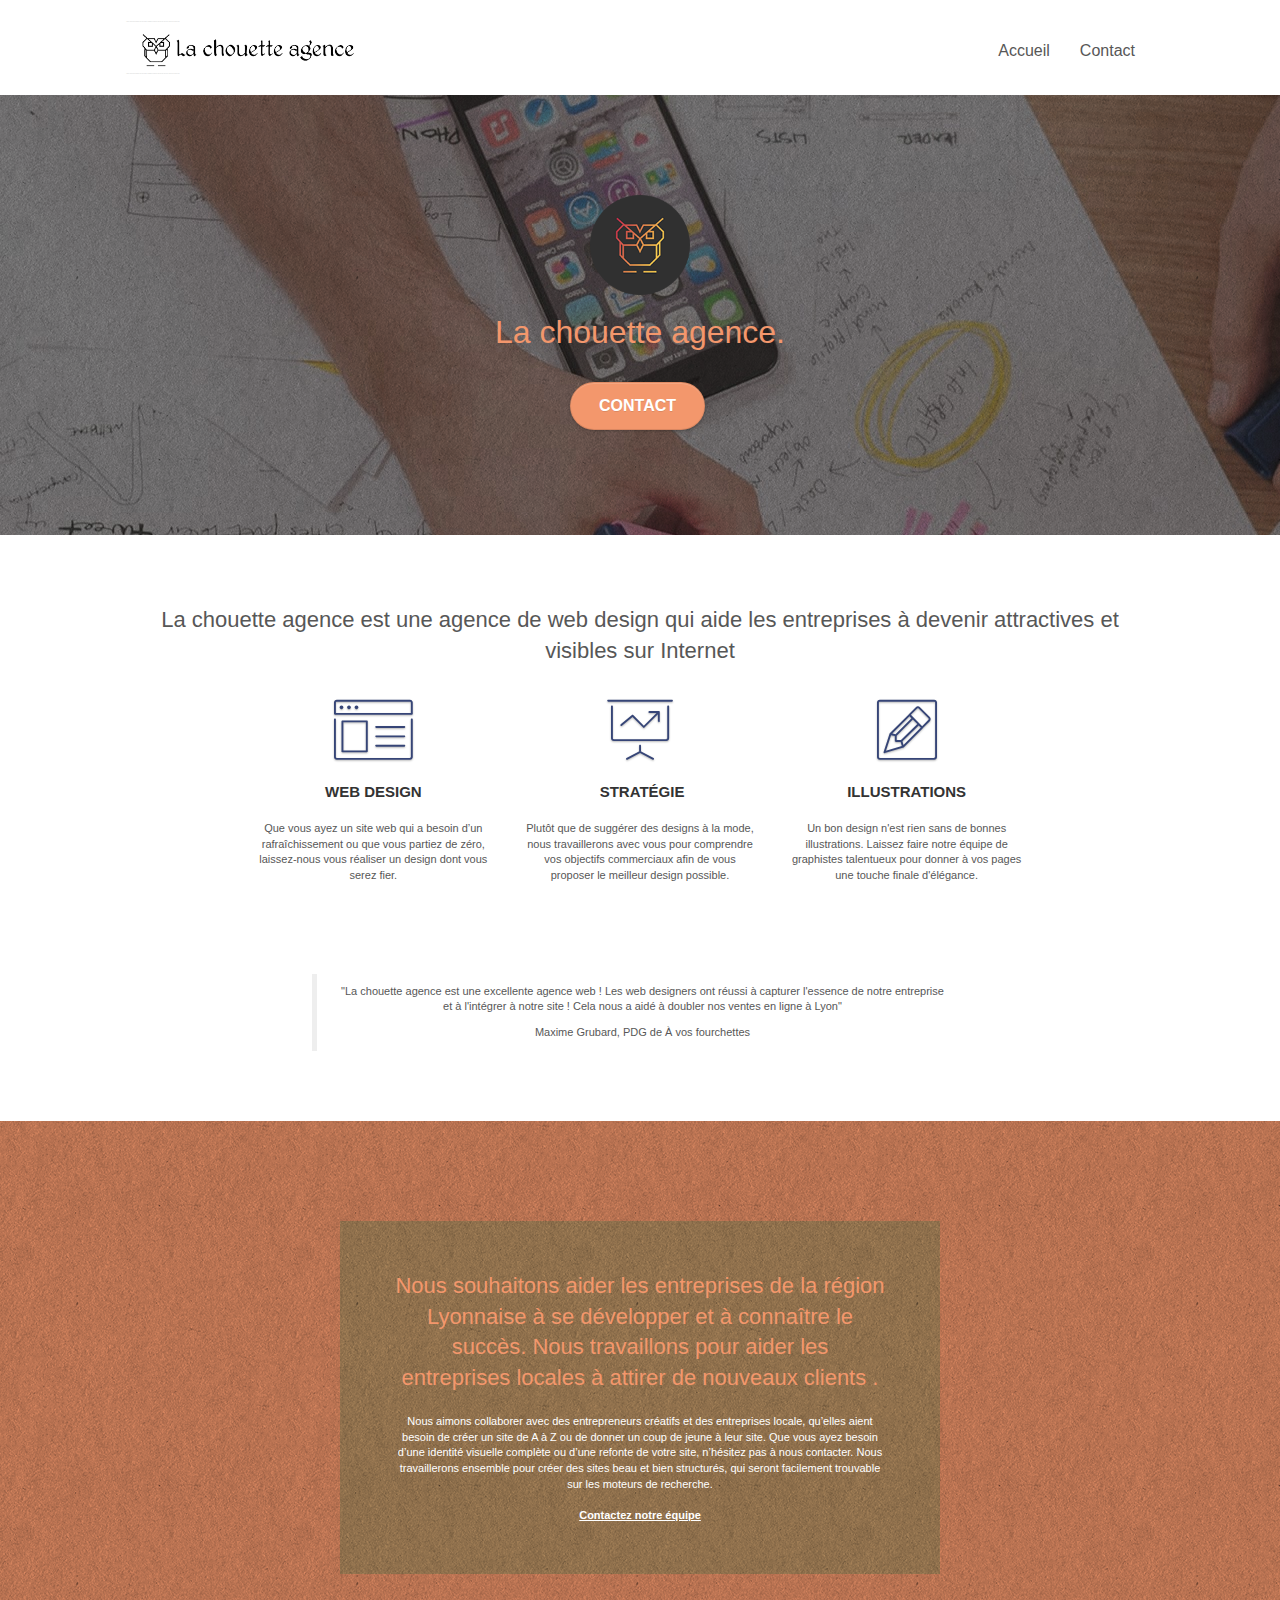
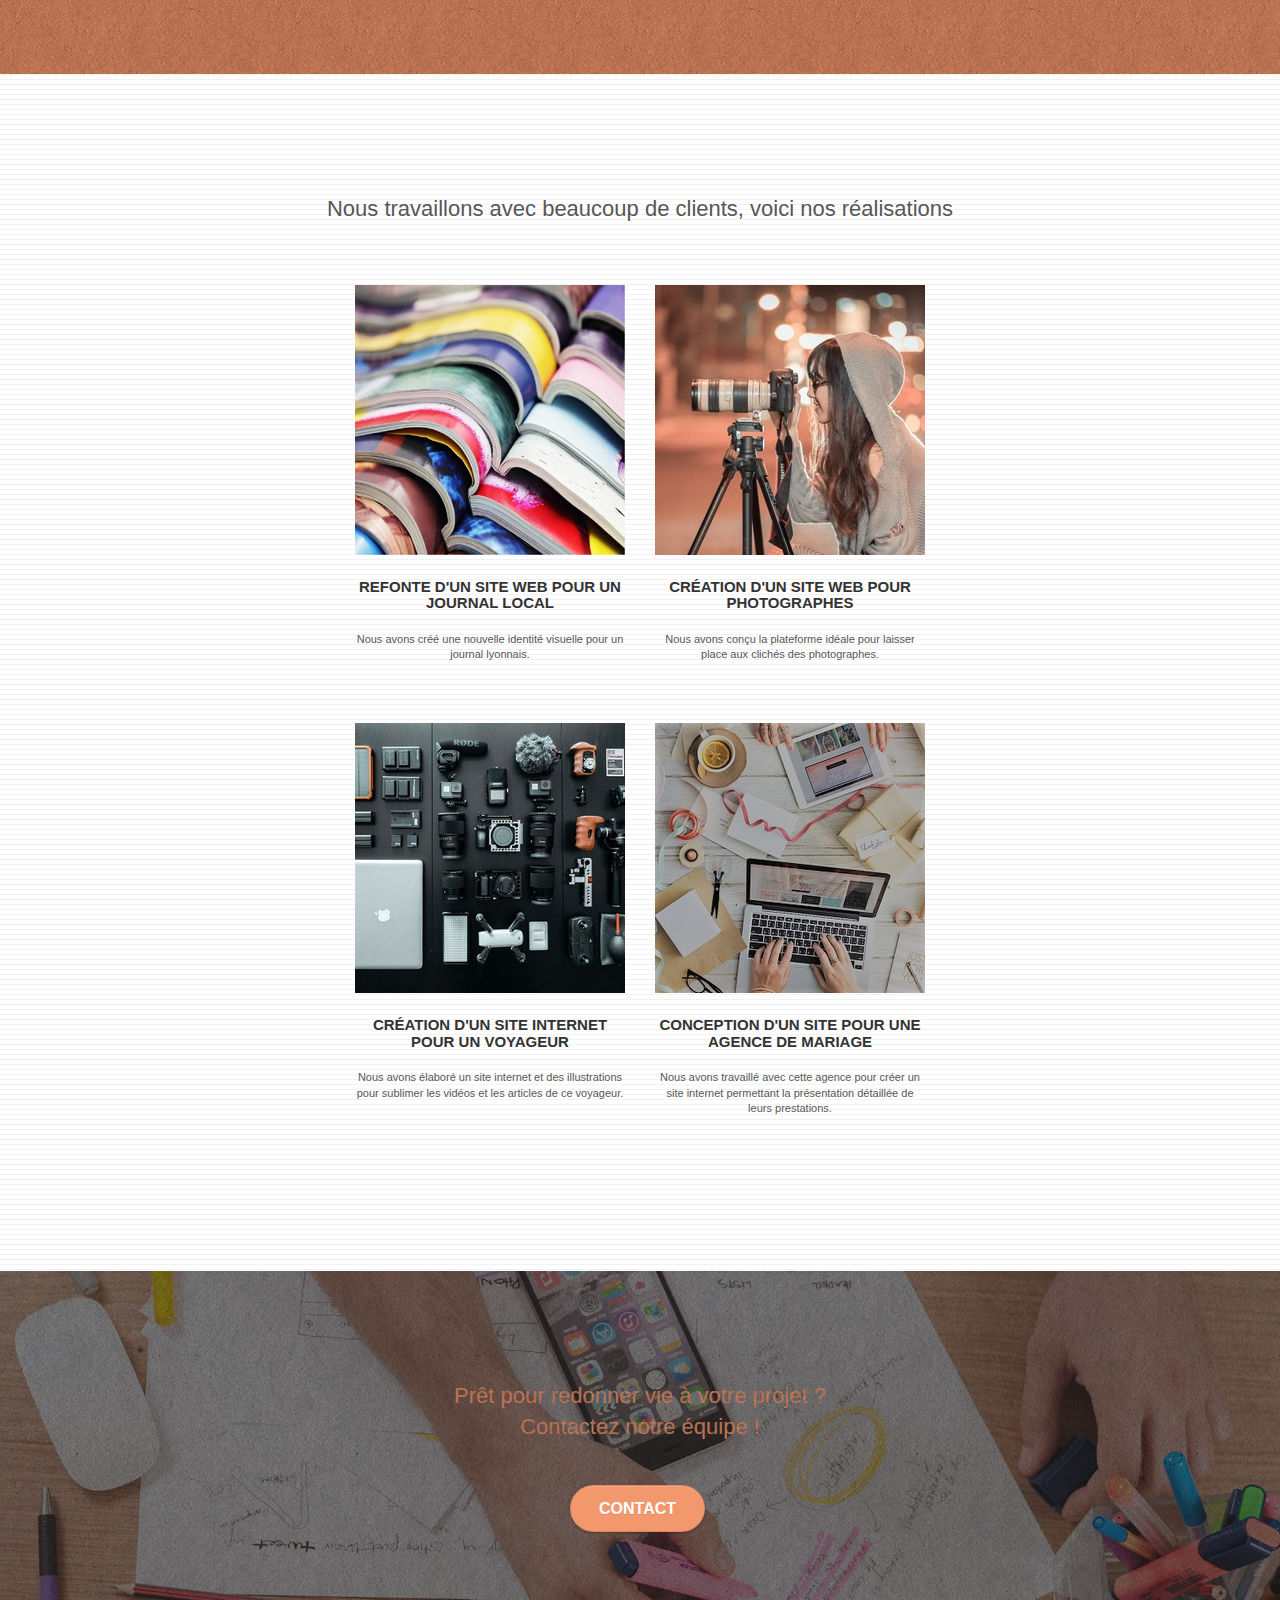
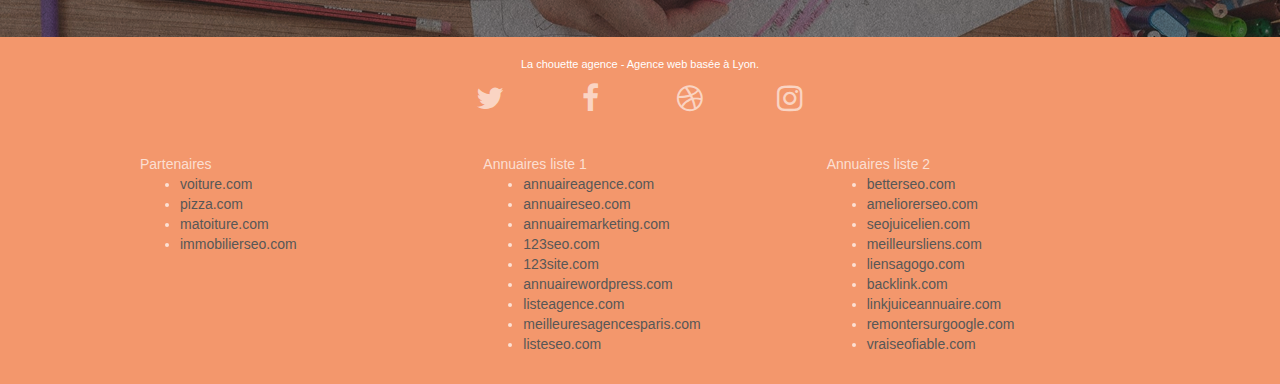
==== index.html @ 94edff6c "#5 modifications images" ====
<!doctype html>
<html lang="fr">
<head>
    <meta charset="utf-8">
    <meta name="keywords" content="seo, google, site web, site internet, agence design paris, agence design, agence design,agence design,agence design,agence design,agence design,agence design,agence design,agence design">
    <meta name="description" content="La chouette agence est une entreprise de webdesign basée à Lyon qui aide les entreprises à devenir visibles et attractives sur internet. La chouette agence propose ses services de Webdesign, stratégie et illustrations.">
    <meta name="viewport" content="width=device-width, initial-scale=1.0, viewport-fit=cover">
    <link rel="shortcut icon" type="image/png" href="favicon.jpg">
    
	<link rel="stylesheet" type="text/css" href="./css/bootstrap.css">
	<link rel="stylesheet" type="text/css" href="style.css">
	<link rel="stylesheet" type="text/css" href="./css/font-awesome.css">
	<link rel="stylesheet" type="text/css" href="./css/et-line.css">
	
    
	<script src="./js/jquery-2.1.0.js"></script>
	<script src="./js/bootstrap.js"></script>
	<script src="./js/blocs.js"></script>
	<script src="./js/jquery.touchSwipe.js" defer></script>
	<script src="./js/gmaps.js"></script>

    <title>La chouette agence</title>

    
<!-- Analytics -->
 
<!-- Analytics END -->
    
</head>
<body>
<!-- Principal conteneur -->
<div class="page-container">
    
<!-- bloc-0 -->
<header>
	<div class="bloc bgc-white l-bloc " id="bloc-0">
		<div class="container bloc-sm">

			<nav class="navbar row">
				<div class="navbar-header">
					<div class="keywords" style="color:#cccccc;font-size:1px;">Agence web à paris, stratégie web, web design, illustrations, design de site web, site web, web, internet, site internet, site</div>
					<a class="navbar-brand" href="index.html"><img src="img/la-chouette-agence.png" alt="paris web design logo agence web meilleure agence" height="40" /></a>
					<div class="keywords" style="color:#cccccc;font-size:1px;">Agence web à paris, stratégie web, web design, illustrations, design de site web, site web, web, internet, site internet, site</div>
					<button id="nav-toggle" type="button" class="ui-navbar-toggle navbar-toggle" data-toggle="collapse" data-target=".navbar-1">
						<span class="sr-only">Toggle navigation</span><span class="icon-bar"></span><span class="icon-bar"></span><span class="icon-bar"></span>
					</button>
				</div>
				<div class="collapse navbar-collapse navbar-1 special-dropdown-nav">
					<ul class="site-navigation nav navbar-nav">
						<li>
							<a href="index.html">Accueil</a>
						</li>
						<li>
						</li>
						<li>
							<a href="page2.html">Contact</a>
						</li>
					</ul>
				</div>
			</nav>
		</div>
	</div>
</header>
<!-- bloc-0 END -->
<main>
	<!-- bloc-1-presentation -->
	<div class="bloc bgc-dark-slate-blue bg-banniere d-bloc bg-t-edge bloc-bg-texture texture-paper b-parallax" id="bloc-1-hero">
		<div class="container bloc-lg">
			<div class="row tight-width-whitespace">
				<div class="col-sm-12">
					<img src="img/logo.png" class="center-block image-resize-mode" width="100" alt="La chouette agence, agence web paris, création logo paris" />
					<h1 class="text-center hero-bloc-text tc-white ">
						La chouette agence.
					</h1>
					<div class="text-center">
						<a href="page2.html" class="btn btn-lg btn-clean btn-rd cta-hero btn-atomic-tangerine" id="cta-hero">Contact</a>
					</div>
				</div>
			</div>
		</div>
	</div>
	<!-- bloc-1-presentation END -->

	<!-- bloc-2-services -->
	<div class="bloc bgc-white l-bloc" id="bloc-2-services">
		<div class="container bloc-md">
			<div class="row">
				<div class="col-sm-12 text-center">
					<h2>La chouette agence est une agence de web design qui aide les entreprises à devenir attractives et visibles sur Internet</h2>
				</div>
			</div>
			<div class="row voffset-lg med-width-whitespace">
				<div class="col-sm-4">
					<div class="text-center">
						<span class="et-icon-browser sm-shadow icon-dark-slate-blue icons icon-lg"></span>
					</div>
					<h3 class="mg-md text-center">
						Web design
					</h3>
					<p class="text-center ">
						Que vous ayez un site web qui a besoin d&rsquo;un rafraîchissement ou que vous partiez de zéro, laissez-nous vous réaliser un design dont vous serez fier.
					</p>
				</div>
				<div class="col-sm-4">
					<div class="text-center">
						<span class="et-icon-presentation sm-shadow icon-dark-slate-blue icons icon-lg"></span>
					</div>
					<h3 class="mg-md text-center">
						&nbsp;Stratégie
					</h3>
					<p class="text-center ">
						Plutôt que de suggérer des designs à la mode, nous travaillerons avec vous pour comprendre vos objectifs commerciaux afin de vous proposer le meilleur design possible.<br>
					</p>
				</div>
				<div class="col-sm-4">
					<div class="text-center">
						<span class="et-icon-edit sm-shadow icon-dark-slate-blue icons icon-lg"></span>
					</div>
					<h3 class="mg-md text-center">
						Illustrations
					</h3>
					<p class="text-center ">
						Un bon design n'est rien sans de bonnes illustrations. Laissez faire notre équipe de graphistes talentueux pour donner à vos pages une touche finale d'élégance.
					</p>
				</div>
			</div>
			<div class="row voffset-lg voffset">
				<div class="col-xs-12 col-md-8 col-md-offset-2 text-center">
					<blockquote> 
						<p>"La chouette agence est une excellente agence web ! Les web designers ont réussi à capturer l'essence de notre entreprise et à l'intégrer à notre site ! Cela nous a aidé à doubler nos ventes en ligne à Lyon"</p>
						<p>Maxime Grubard, PDG de À vos fourchettes</p>
					</blockquote>
				</div>
			</div>
		</div>
	</div>
	<!-- bloc-2-services END -->

	<!-- bloc-3-what-i-do -->
	<div class="bloc tc-white bgc-atomic-tangerine bg-presentation d-bloc bloc-bg-texture texture-paper b-parallax" id="bloc-3-what-i-do">
		<div class="container bloc-lg">
			<div class="row tight-width-whitespace black-background">
				<div class="col-sm-12">
					<h2 class="mg-md text-center tc-white">
						Nous souhaitons aider les entreprises de la région Lyonnaise à se développer et à connaître le succès. Nous travaillons pour aider les entreprises locales à attirer de nouveaux clients .<br>
					</h2>
					<p class="text-center white">
						Nous aimons collaborer avec des entrepreneurs créatifs et des entreprises locale, qu’elles aient besoin de créer un site de A à Z ou de donner un coup de jeune à leur site. Que vous ayez besoin d’une identité visuelle complète ou d’une refonte de votre site, n’hésitez pas à nous contacter. Nous travaillerons ensemble pour créer des sites beau et bien structurés, qui seront facilement trouvable sur les moteurs de recherche. <br><br><a class="ltc-white bold-link" href="page2.html">Contactez notre équipe</a><br>
					</p>
				</div>
			</div>
		</div>
	</div>
	<!-- bloc-3-what-i-do END -->

	<!-- bloc-4-portfolio -->
	<div class="bloc bgc-white bg-lines-h2-bg bg-repeat l-bloc" id="bloc-4-portfolio">
		<div class="container bloc-lg">
			<div class="row">
				<div class="col-sm-12 text-center">
					<h2>Nous travaillons avec beaucoup de clients, voici nos réalisations</h2>
				</div>
			</div>
			<div class="row tight-width-whitespace portfolio-row">
				<div class="col-sm-6">
					<a href="#" data-lightbox="img/1.jpg" data-gallery-id="gallery-1" data-caption="Refonte d'un site web pour un journal local" data-frame="snapshot-lb"><img src="img/1.jpg" alt="paris web design logo agence web meilleure agence et refonte site web journal" class="img-responsive portfolio-thumb" /></a>
					<h3 class="mg-md text-center">
						Refonte d'un site web pour un journal local
					</h3>
					<p class="text-center">
						Nous avons créé une nouvelle identité visuelle pour un journal lyonnais.
					</p>
				</div>
				<div class="col-sm-6">
					<a href="#" data-lightbox="img/2.jpg" data-gallery-id="gallery-1" data-caption="Création d'un site web pour photographes" data-frame="snapshot-lb"><img src="img/2.jpg" class="img-responsive portfolio-thumb" alt="paris web design logo agence web meilleure agence, Création d'un site web pour photographes" /></a>
					<h3 class="mg-md text-center">
						Création d'un site web pour photographes
					</h3>
					<p class="text-center">
						Nous avons conçu la plateforme idéale pour laisser place aux clichés des photographes.
					</p>
				</div>
			</div>
			<div class="row tight-width-whitespace portfolio-row">
				<div class="col-sm-6">
					<a href="#" data-lightbox="img/3.jpg" data-gallery-id="gallery-1" data-caption="Création d'un site internet pour un voyageur" data-frame="snapshot-lb"><img src="img/3.jpg" class="img-responsive portfolio-thumb" alt="paris web design logo agence web meilleure agence, Création d'un site web pour voyageur"/></a>
					<h3 class="mg-md text-center">
						Création d'un site internet pour un voyageur
					</h3>
					<p class="text-center">
						Nous avons élaboré un site internet et des illustrations pour sublimer les vidéos et les articles de ce voyageur.
					</p>
				</div>
				<div class="col-sm-6">
					<a href="#" data-lightbox="img/4.jpg" data-gallery-id="gallery-1" data-caption="Conception d'un site pour une agence de mariage" data-frame="snapshot-lb"><img src="img/4.jpg" class="img-responsive portfolio-thumb" alt="paris web design logo agence web meilleure agence, Création d'un site web pour agence de mariage" /></a>
					<h3 class="mg-md text-center">
						Conception d'un site pour une agence de mariage
					</h3>
					<p class="text-center">
						Nous avons travaillé avec cette agence pour créer un site internet permettant la présentation détaillée de leurs prestations.
					</p>
				</div>
			</div>
		</div>
	</div>
	<!-- bloc-4-portfolio END -->

	<!-- bloc-5-cta -->
	<div class="bloc bgc-dark-slate-blue bg-banniere d-bloc bloc-bg-texture texture-paper" id="bloc-5-cta">
		<div class="container bloc-lg">
			<div class="row">
				<h2 class="mg-md text-center tc-white">
					Prêt pour redonner vie à votre projet ?<br>Contactez notre équipe !
				</h2>
				<div class="col-sm-12 text-center">
					<a href="page2.html" class="btn btn-atomic-tangerine btn-clean btn-rd btn-lg cta-hero">Contact</a>
				</div>
			</div>
		</div>
	</div>
	<!-- bloc-5-cta END -->
</main>
<!-- Footer - bloc-8 -->
<footer>
	<div class="bloc bgc-atomic-tangerine d-bloc" id="bloc-8">
		<div class="container bloc-sm">
			<div class="row">
				<div class="col-sm-12">
					<p class="text-center white">
						La chouette agence - Agence web basée à Lyon.<br>
					</p>
					<div class="row row-no-gutters social">
						<div class="col-sm-3">
							<div class="text-center">
								<a class="social" href="index.html"><span class="fa fa-twitter icon-md"></span></a>
							</div>
						</div>
						<div class="col-sm-3">
							<div class="text-center">
								<a class="social" href="index.html"><span class="fa fa-facebook icon-md"></span></a>
							</div>
						</div>
						<div class="col-sm-3">
							<div class="text-center">
								<a class="social" href="index.html"><span class="fa fa-dribbble icon-md"></span></a>
							</div>
						</div>
						<div class="col-sm-3">
							<div class="text-center">
								<a class="social" href="index.html"><span class="fa fa-instagram icon-md"></span></a>
							</div>
						</div>
						<div class="keywords" style="color:#F3976C;">Agence web à paris, stratégie web, web design, illustrations, design de site web, site web, web, internet, site internet, site</div>
					</div>
					<div class="row">
						<div class="col-sm-4">
							Partenaires
								<ul>
									<li><a href="voiture.com">voiture.com</a></li>
									<li><a href="pizza.com">pizza.com</a></li>
									<li><a href="matoiture.com">matoiture.com</a></li>
									<li><a href="immobilierseo.com">immobilierseo.com</a></li>
								</ul>		
						</div>
						<div class="col-sm-4">
							Annuaires liste 1
							<ul>
								<li><a href="annuaireagence.com">annuaireagence.com</a></li>
								<li><a href="annuaireseo.com">annuaireseo.com</a></li>
								<li><a href="annuairemarketing.com">annuairemarketing.com</a></li>
								<li><a href="123seoture.com">123seo.com</a></li>
								<li><a href="123site.com">123site.com</a></li>
								<li><a href="annuairewordpress.com">annuairewordpress.com</a></li>
								<li><a href="listeagence.com">listeagence.com</a></li>
								<li><a href="meilleuresagencesparis.com">meilleuresagencesparis.com</a></li>
								<li><a href="listeseo.com">listeseo.com</a></li>
							</ul>
						</div>
						<div class="col-sm-4">
							Annuaires liste 2
							<ul>
								<li><a href="betterseo.com">betterseo.com</a></li>
								<li><a href="ameliorerseo.com">ameliorerseo.com</a></li>
								<li><a href="seojuicelien.com">seojuicelien.com</a></li>
								<li><a href="meilleursliens.com">meilleursliens.com</a></li>
								<li><a href="liensagogo.com">liensagogo.com</a></li>
								<li><a href="backlink.com">backlink.com</a></li>
								<li><a href="linkjuiceannuaire.com">linkjuiceannuaire.com</a></li>
								<li><a href="remontersurgoogle.com">remontersurgoogle.com</a></li>
								<li><a href="vraiseofiable.com">vraiseofiable.com</a></li>
							</ul>
						</div>
					</div>
				</div>
			</div>
		</div>
	</div>
</footer>
<!-- Footer - bloc-8 END -->

</div>
<!-- Principal conteneur END -->
    

</body>
</html>
---- style.css ----
body {
    margin: 0;
    padding: 0;
    background: #FFF;
    overflow-x: hidden;
    -webkit-font-smoothing: antialiased;
    -moz-osx-font-smoothing: grayscale;
}

a,
button {
    transition: all .3s ease-in-out;
    outline: none!important;
}

a:hover {
    text-decoration: none;
    cursor: pointer;
}

#page-loading-blocs-notifaction {
    position: fixed;
    top: 0;
    bottom: 0;
    width: 100%;
    z-index: 100000;
    background: #FFFFFF url("img/pageload-spinner.gif") no-repeat center center;
}

.bloc {
    width: 100%;
    clear: both;
    background: 50% 50% no-repeat;
    padding: 0 50px;
    -webkit-background-size: cover;
    -moz-background-size: cover;
    -o-background-size: cover;
    background-size: cover;
    position: relative;
}

.bloc .container {
    padding-left: 0;
    padding-right: 0;
}

.bloc-lg {
    padding: 100px 50px;
}

.bloc-md {
    padding: 50px;
}

.bloc-sm {
    padding: 20px 50px;
}

.bg-center,
.bg-l-edge,
.bg-r-edge,
.bg-t-edge,
.bg-b-edge,
.bg-tl-edge,
.bg-bl-edge,
.bg-tr-edge,
.bg-br-edge,
.bg-repeat {
    -webkit-background-size: auto!important;
    -moz-background-size: auto!important;
    -o-background-size: auto!important;
    background-size: auto!important;
}

.bg-repeat {
    background: repeat;
}

.bg-t-edge {
    background: top no-repeat;
}

.bloc-bg-texture::before {
    content: "";
    background-size: 2px 2px;
    position: absolute;
    top: 0;
    bottom: 0;
    left: 0;
    right: 0;
}

.texture-paper::before {
    background: url("img/texture-paper.png");
    background-size: 280px 280px;
}

.b-parallax {
    background-attachment: fixed;
}

.d-bloc {
    color: rgba(255, 255, 255, .7);
}

.d-bloc button:hover {
    color: rgba(255, 255, 255, .9);
}

.d-bloc .icon-round,
.d-bloc .icon-square,
.d-bloc .icon-rounded,
.d-bloc .icon-semi-rounded-a,
.d-bloc .icon-semi-rounded-b {
    border-color: rgba(255, 255, 255, .9);
}

.d-bloc .divider-h span {
    border-color: rgba(255, 255, 255, .2);
}

.d-bloc .a-btn,
.d-bloc .navbar a,
.d-bloc .navbar-brand,
.d-bloc a .icon-sm,
.d-bloc a .icon-md,
.d-bloc a .icon-lg,
.d-bloc a .icon-xl,
.d-bloc h1 a,
.d-bloc h2 a,
.d-bloc h3 a,
.d-bloc h4 a,
.d-bloc h5 a,
.d-bloc h6 a,
.d-bloc p a {
    color: rgba(255, 255, 255, .6);
}

.d-bloc .a-btn:hover,
.d-bloc .navbar a:hover,
.d-bloc .navbar-brand:hover,
.d-bloc a:hover .icon-sm,
.d-bloc a:hover .icon-md,
.d-bloc a:hover .icon-lg,
.d-bloc a:hover .icon-xl,
.d-bloc h1 a:hover,
.d-bloc h2 a:hover,
.d-bloc h3 a:hover,
.d-bloc h4 a:hover,
.d-bloc h5 a:hover,
.d-bloc h6 a:hover,
.d-bloc p a:hover {
    color: rgba(255, 255, 255, 1);
}

.d-bloc .navbar-toggle .icon-bar {
    background: rgba(255, 255, 255, 1);
}

.d-bloc .btn-wire,
.d-bloc .btn-wire:hover {
    color: rgba(255, 255, 255, 1);
    border-color: rgba(255, 255, 255, 1);
}

.d-bloc .panel {
    color: rgba(0, 0, 0, .5);
}

.d-bloc .panel button:hover {
    color: rgba(0, 0, 0, .7);
}

.d-bloc .panel icon {
    border-color: rgba(0, 0, 0, .7);
}

.d-bloc .panel .divider-h span {
    border-color: rgba(0, 0, 0, .1);
}

.d-bloc .panel .a-btn {
    color: rgba(0, 0, 0, .6);
}

.d-bloc .panel .a-btn:hover {
    color: rgba(0, 0, 0, 1);
}

.d-bloc .panel .btn-wire,
.d-bloc .panel .btn-wire:hover {
    color: rgba(0, 0, 0, .7);
    border-color: rgba(0, 0, 0, .3);
}

.d-bloc .panel,
.l-bloc {
    color: rgba(0, 0, 0, .5);
}

.d-bloc .panel button:hover,
.l-bloc button:hover {
    color: rgba(0, 0, 0, .7);
}

.l-bloc .icon-round,
.l-bloc .icon-square,
.l-bloc .icon-rounded,
.l-bloc .icon-semi-rounded-a,
.l-bloc .icon-semi-rounded-b {
    border-color: rgba(0, 0, 0, .7);
}

.d-bloc .panel .divider-h span,
.l-bloc .divider-h span {
    border-color: rgba(0, 0, 0, .1);
}

.d-bloc .panel .a-btn,
.l-bloc .a-btn,
.l-bloc .navbar a,
.l-bloc .navbar-brand,
.l-bloc a .icon-sm,
.l-bloc a .icon-md,
.l-bloc a .icon-lg,
.l-bloc a .icon-xl,
.l-bloc h1 a,
.l-bloc h2 a,
.l-bloc h3 a,
.l-bloc h4 a,
.l-bloc h5 a,
.l-bloc h6 a,
.l-bloc p a {
    color: rgba(0, 0, 0, .6);
}

.d-bloc .panel .a-btn:hover,
.l-bloc .a-btn:hover,
.l-bloc .navbar a:hover,
.l-bloc .navbar-brand:hover,
.l-bloc a:hover .icon-sm,
.l-bloc a:hover .icon-md,
.l-bloc a:hover .icon-lg,
.l-bloc a:hover .icon-xl,
.l-bloc h1 a:hover,
.l-bloc h2 a:hover,
.l-bloc h3 a:hover,
.l-bloc h4 a:hover,
.l-bloc h5 a:hover,
.l-bloc h6 a:hover,
.l-bloc p a:hover {
    color: rgba(0, 0, 0, 1);
}

.l-bloc .navbar-toggle .icon-bar {
    color: rgba(0, 0, 0, .6);
}

.d-bloc .panel .btn-wire,
.d-bloc .panel .btn-wire:hover,
.l-bloc .btn-wire,
.l-bloc .btn-wire:hover {
    color: rgba(0, 0, 0, .7);
    border-color: rgba(0, 0, 0, .3);
}

.voffset {
    margin-top: 30px;
}

.voffset-lg {
    margin-top: 80px;
}

.row-no-gutters {
    margin-right: 0;
    margin-left: 0;
}

.row.row-no-gutters > [class^="col-"],
.row.row-no-gutters > [class*=" col-"] {
    padding-right: 0;
    padding-left: 0;
}

#bloc-1-hero h1 {
    font-size: 32px;
}

.navbar {
    margin-bottom: 0;
    z-index: 1;
}

.navbar-brand {
    height: auto;
    padding: 3px 15px;
    font-size: 25px;
    font-weight: normal;
    font-weight: 600;
    line-height: 44px;
}

.navbar-brand img {
    max-height: 200px;
    margin: 0 5px 0 0;
    display: inline;
}

.navbar-brand img[src$=svg] {
    min-width: 100px;
}

.nav-center .navbar-brand img {
    margin: 0;
}

.navbar .nav {
    padding-top: 2px;
    margin-right: -16px;
    float: right;
    z-index: 1;
}

.nav > li {
    float: left;
    margin-top: 4px;
    font-size: 16px;
}

.navbar-nav .open .dropdown-menu > li > a {
    text-align: inherit;
}

.nav > li a:hover,
.nav > li a:focus {
    background: transparent;
}

.navbar-toggle {
    margin: 10px 10px 0 0;
    border: 0px;
}

.navbar-toggle:hover {
    background: transparent!important;
}

.navbar-toggle .icon-bar {
    background-color: rgba(0, 0, 0, .5);
    width: 26px;
}

.nav-invert .navbar .nav {
    float: left;
}

.nav-invert .navbar-header,
.nav-invert .navbar-brand {
    float: right;
    position: relative;
    z-index: 2;
}

@media (min-width: 768px) {
    .site-navigation {
        position: absolute;
        top: 50%;
        right: 20px;
        transform: translate(0, -50%);
        -webkit-transform: translateY(-50%);
    }
    .nav > li .dropdown-menu a,
    .nav > li .dropdown-menu a:hover {
        color: #484848;
    }
    .nav-invert .site-navigation {
        left: 0;
        right: 0;
    }
    .nav-center {
        text-align: center;
    }
    .nav-center .navbar-header {
        width: 100%;
    }
    .nav-center .navbar-header,
    .nav-center .navbar-brand,
    .nav-center .nav > li {
        float: none;
        display: inline-block;
    }
    .nav-center .site-navigation {
        position: relative;
        width: 100%;
        right: 0;
        margin-right: 0px;
        margin-top: 20px;
    }
    .nav-center.mini-nav .navbar-toggle {
        float: none;
        margin: 10px auto 0;
    }
}

.nav > li > .dropdown a {
    background: none!important;
    display: block;
    padding: 14px 15px;
}

nav .caret {
    margin: 0 5px;
}

.dropdown-menu .dropdown-menu {
    top: -8px;
    left: 100%;
}

.dropdown-menu .dropmenu-flow-right {
    top: 100%;
    left: 0;
    margin-left: -1px;
    border-top-left-radius: 0;
    border-top-right-radius: 0;
}

.dropdown-menu .dropdown span {
    border: 4px solid black;
    border-top-color: transparent;
    border-right-color: transparent;
    border-bottom-color: transparent;
    margin: 6px -5px 0 0!important;
    float: right;
}

.mg-md {
    margin-top: 10px;
    margin-bottom: 20px;
}

.mg-lg {
    margin-top: 10px;
    margin-bottom: 40px;
}

.btn {
    margin: 0 5px 5px 0;
}

.btn.pull-right {
    margin: 0 0 5px 5px;
}

.btn-d,
.btn-d:hover,
.btn-d:focus {
    color: #FFF;
    background: rgba(0, 0, 0, .3);
}

button {
    outline: none!important;
}

.btn-rd {
    border-radius: 40px;
}

.btn-clean {
    border: 1px solid rgba(0, 0, 0, .08);
    border-bottom-color: rgba(0, 0, 0, .1);
    text-shadow: 0 1px 0 rgba(0, 0, 1, .1);
    box-shadow: 0 1px 3px rgba(0, 0, 1, .25), inset 0 1px 0 0 rgba(255, 255, 255, .15);
}

.icon-md {
    font-size: 30px!important;
}

.icon-lg {
    font-size: 60px!important;
}

.sm-shadow {
    text-shadow: 0 1px 2px rgba(0, 0, 0, .3);
}

.panel-sq,
.panel-sq .panel-heading,
.panel-sq .panel-footer {
    border-radius: 0;
}

.panel-rd {
    border-radius: 30px;
}

.panel-rd .panel-heading {
    border-radius: 29px 29px 0 0;
}

.panel-rd .panel-footer {
    border-radius: 0 0 29px 29px;
}

.form-control {
    border-color: rgba(0, 0, 0, .1);
    box-shadow: none;
}

.scrollToTop {
    width: 40px;
    height: 40px;
    position: fixed;
    bottom: 20px;
    right: 20px;
    opacity: 0;
    z-index: 500;
    transition: all .3s ease-in-out;
}

.scrollToTop span {
    margin-top: 6px;
}

.showScrollTop {
    font-size: 14px;
    opacity: 1;
}

a[data-lightbox] {
    position: relative;
    display: block;
    text-align: center;
}

a[data-lightbox]:hover::before {
    content: "+";
    font-family: "HelveticaNeue-Light", "Helvetica Neue Light", "Helvetica Neue", Helvetica, Arial;
    font-size: 32px;
    width: 50px;
    height: 50px;
    margin-left: -25px;
    border-radius: 50%;
    background: rgba(0, 0, 0, .6);
    color: #FFF;
    font-weight: 100;
    z-index: 1;
    position: absolute;
    top: 50%;
    transform: translateY(-50%);
    -webkit-transform: translateY(-50%);
}

a[data-lightbox]:hover img {
    opacity: 0.6;
    -webkit-animation-fill-mode: none;
    animation-fill-mode: none;
}

#lightbox-modal {
    display: flex;
    align-items: center;
}

#lightbox-modal .modal-dialog {
    width: 90%;
    max-width: 900px;
    margin: 0 auto 0;
}

#lightbox-modal .modal-dialog img {
    max-height: 90vh;
    margin: 0 auto;
}

.lightbox-caption {
    padding: 20px;
    color: #FFF;
    background: rgba(0, 0, 0, .5);
    position: absolute;
    left: 15px;
    right: 15px;
    bottom: 5px;
}

.close-lightbox {
    color: #FFF;
    font-size: 30px;
    position: absolute;
    top: 20px;
    right: 20px;
    z-index: 20;
    background: rgba(0, 0, 0, .5);
    border: none;
    line-height: 30px;
    padding: 0 9px 5px;
    opacity: 0.3;
}

.close-lightbox:hover,
.next-lightbox:hover,
.prev-lightbox:hover {
    opacity: 1.0;
    color: #FFF;
}

.next-lightbox,
.prev-lightbox {
    font-size: 20px;
    color: rgba(255, 255, 255, .9);
    background: rgba(0, 0, 0, .5);
    transition: all .2s ease-in-out;
    position: absolute;
    top: 45%;
    z-index: 1;
    opacity: 0.4;
}

.next-lightbox {
    padding: 6px 8px 1px 13px;
    right: 25px;
}

.prev-lightbox {
    padding: 6px 13px 1px 10px;
    left: 25px;
}

.snapshot-lb .modal-body {
    padding-bottom: 45px;
}

.snapshot-lb .lightbox-caption {
    padding: 0;
    color: rgba(0, 0, 0, .5);
    background: none;
}

h1,
h2,
h3,
h4,
h5,
h6,
p,
label,
.btn,
a {
    font-family: "helvetica";
    font-weight: 400;
    color: #575757!important;
}

.container {
    max-width: 1000px;
}

.hero-bloc-text {
    font-size: 38px;
}

.hero-bloc-text-sub {
    font-size: 36px;
}

.statement-bloc-text {
    line-height: 26px;
    font-style: italic;
    font-size: 20px;
    text-align: center;
    font-weight: lighter;
    max-width: 520px;
    margin: auto auto auto auto;
}

p {
    font-size: 11px;
}

.tight-width-whitespace {
    max-width: 600px;
    margin: auto auto auto auto;
}

.h1 {
    font-size: 20px;
    font-family: "Open Sans";
}

.cta-hero {
    margin-top: 22px;
    color: #FFFFFF!important;
    text-transform: uppercase;
    padding: 12px 28px 12px 28px;
    font-size: 16px;
    font-weight: 700;
}

.social {
    max-width: 400px;
    margin: auto auto auto auto;
}

h2 {
    font-size: 22px;
    line-height: 1.4em;
}

h3 {
    font-size: 15px;
    text-transform: uppercase;
    font-weight: 700;
    color: #333333!important;
}

.med-width-whitespace {
    max-width: 800px;
    margin: auto auto auto auto;
    box-shadow: 0px 0px 0px #000000;
}

h1 {
    color: #333333!important;
}

h4 {
    color: #333333!important;
}

.icons {
    margin-bottom: 14px;
    margin-top: 24px;
}

.white {
    color: #FFFFFF!important;
}

.portfolio-thumb {
    margin-bottom: 24px;
}

.portfolio-row {
    margin-bottom: 44px;
    margin-top: 50px;
}

.avatar {
    box-shadow: 0px 4px 9px rgba(0, 0, 0, 0.3);
}

.black-background {
    background-color: rgba(165, 147, 99, 0.7);
    padding: 40px 40px 40px 40px;
}

.bold-link {
    font-weight: 900;
    text-decoration: underline!important;
}

.bgc-white {
    background-color: #FFFFFF;
}

.bgc-dark-slate-blue {
    background-color: #364577;
}

.bgc-atomic-tangerine {
    background-color: #F3976C;
}

.tc-white {
    color: #F3976C!important;
}

.btn-atomic-tangerine {
    background: #F3976C;
    color: #FFFFFF!important;
}

.btn-atomic-tangerine:hover {
    background: #c27956!important;
    color: #FFFFFF!important;
}

.ltc-white {
    color: #FFFFFF!important;
}

.ltc-white:hover {
    color: #cccccc!important;
}

.ltc-atomic-tangerine {
    color: #F3976C!important;
}

.ltc-atomic-tangerine:hover {
    color: #c27956!important;
}

.icon-dark-slate-blue {
    color: #364577!important;
    border-color: #364577!important;
}

.bg-dots-bg {
    background-image: url("img/dots-bg.png");
}

.bg-lines-h2-bg {
    background-image: url("img/lines-h2-bg.png");
}

.bg-banniere {
    background-image: url("img/la-chouette-agence-banniere.jpg");
}

.bg-presentation {
    background-image: url("img/image-de-presentation.jpg");
}

@media (max-width: 1024px) {
    .bloc {
        padding-left: 20px;
        padding-right: 20px;
    }
    .bloc.full-width-bloc,
    .bloc-tile-2.full-width-bloc .container,
    .bloc-tile-3.full-width-bloc .container,
    .bloc-tile-4.full-width-bloc .container {
        padding-left: 0;
        padding-right: 0;
    }
}

@media (max-width: 992px) and (min-width: 768px) {
    .navbar .nav {
        max-width: 80%
    }
    .nav-center.navbar .nav {
        max-width: 100%
    }
}

@media only screen and (min-device-width: 768px) and (max-device-width: 1024px) and (orientation: landscape) {
    .b-parallax {
        background-attachment: scroll;
    }
}

@media only screen and (min-device-width: 1024px) and (max-device-width: 1366px) and (-webkit-min-device-pixel-ratio: 1.5) {
    .b-parallax {
        background-attachment: scroll;
    }
}

@media (max-width: 991px) {
    .container {
        width: 100%;
    }
    .b-parallax {
        background-attachment: scroll;
    }
    .page-container,
    #hero-bloc {
        overflow-x: hidden;
        position: relative;
    }
    .bloc {
        padding-left: constant(safe-area-inset-left);
        padding-right: constant(safe-area-inset-right);
    }
    .bloc-group,
    .bloc-group .bloc {
        display: block;
        width: 100%;
    }
    .bloc-fill-screen .fill-bloc-top-edge,
    .bloc-fill-screen .fill-bloc-bottom-edge {
        padding: 0 20px;
        padding-left: constant(safe-area-inset-left);
        padding-right: constant(safe-area-inset-right);
    }
}

@media (max-width: 767px) {
    .page-container {
        overflow-x: hidden;
        position: relative;
    }
    h1,
    h2,
    h3,
    h4,
    h5,
    h6,
    p,
    #disqus_thread {
        padding-left: 10px!important;
        padding-right: 10px!important;
    }
    .b-parallax {
        background-attachment: scroll;
    }
    .navbar .nav {
        padding-top: 0;
        border-top: 1px solid rgba(0, 0, 0, .2);
        float: none!important;
    }
    .navbar.row {
        margin-left: 0;
        margin-right: 0;
    }
    .site-navigation {
        position: inherit;
        transform: none;
        -webkit-transform: none;
        -ms-transform: none;
    }
    .nav > li {
        margin-top: 0;
        border-bottom: 1px solid rgba(0, 0, 0, .1);
        background: rgba(0, 0, 0, .05);
        text-align: left;
        padding-left: 15px;
        width: 100%;
    }
    .nav > li:hover {
        background: rgba(0, 0, 0, .08);
    }
    .dropdown .dropdown a .caret {
        float: none;
        margin: 5px 0 0 10px!important;
        border: 4px solid black;
        border-bottom-color: transparent;
        border-right-color: transparent;
        border-left-color: transparent;
    }
    #hero-bloc .navbar .nav {
        background: rgba(0, 0, 0, .8);
    }
    #hero-bloc .navbar .nav a {
        color: rgba(255, 255, 255, .6);
    }
    .hero {
        padding: 50px 0;
    }
    .hero-nav {
        left: -1px;
        right: -1px;
    }
    .navbar-collapse {
        padding: 0;
        overflow-x: hidden;
        -webkit-box-shadow: none;
        box-shadow: none;
    }
    .navbar-brand img {
        max-height: 40px;
        width: auto;
    }
    .nav-invert .navbar-header {
        float: none;
        width: 100%;
    }
    .nav-invert .navbar-toggle {
        float: left;
        margin-left: 10px;
    }
    .bloc {
        padding-left: 0;
        padding-right: 0;
    }
    .bloc-xxl,
    .bloc-xl,
    .bloc-lg {
        padding: 40px 0;
    }
    .bloc-sm,
    .bloc-md {
        padding-left: 0;
        padding-right: 0;
    }
    .bloc-tile-2 .container,
    .bloc-tile-3 .container,
    .bloc-tile-4 .container,
    .bloc-fill-screen .fill-bloc-top-edge,
    .bloc-fill-screen .fill-bloc-bottom-edge {
        padding-left: 0;
        padding-right: 0;
    }
    .a-block {
        padding: 0 10px;
    }
    .btn-dwn {
        display: none;
    }
    .voffset {
        margin-top: 5px;
    }
    .voffset-md {
        margin-top: 20px;
    }
    .voffset-lg {
        margin-top: 30px;
    }
    form {
        padding: 5px;
    }
    .close-lightbox {
        display: inline-block;
    }
    .blocsapp-device-iphone5 {
        background-size: 216px 425px;
        padding-top: 60px;
        width: 216px;
        height: 425px;
    }
    .blocsapp-device-iphone5 img {
        width: 180px;
        height: 320px;
    }
}

@media (max-width: 400px) {
    .bloc {
        padding-left: 0;
        padding-right: 0;
    }
}

@media (max-width: 767px) {
    .bloc-mob-center-text {
        text-align: center;
    }
}
---- css/et-line.css ----
@font-face {
    font-family: et-line;
    src: url(../fonts/et-line.eot);
    src: url(../fonts/et-line.eot?#iefix) format('embedded-opentype'), url(../fonts/et-line.woff) format('woff'), url(../fonts/et-line.ttf) format('truetype'), url(../fonts/et-line.svg#et-line) format('svg');
    font-weight: 400;
    font-style: normal
}

.et-icon-adjustments,
.et-icon-alarmclock,
.et-icon-anchor,
.et-icon-aperture,
.et-icon-attachment,
.et-icon-bargraph,
.et-icon-basket,
.et-icon-beaker,
.et-icon-bike,
.et-icon-book-open,
.et-icon-briefcase,
.et-icon-browser,
.et-icon-calendar,
.et-icon-camera,
.et-icon-caution,
.et-icon-chat,
.et-icon-circle-compass,
.et-icon-clipboard,
.et-icon-clock,
.et-icon-cloud,
.et-icon-compass,
.et-icon-desktop,
.et-icon-dial,
.et-icon-document,
.et-icon-documents,
.et-icon-download,
.et-icon-dribbble,
.et-icon-edit,
.et-icon-envelope,
.et-icon-expand,
.et-icon-facebook,
.et-icon-flag,
.et-icon-focus,
.et-icon-gears,
.et-icon-genius,
.et-icon-gift,
.et-icon-global,
.et-icon-globe,
.et-icon-googleplus,
.et-icon-grid,
.et-icon-happy,
.et-icon-hazardous,
.et-icon-heart,
.et-icon-hotairballoon,
.et-icon-hourglass,
.et-icon-key,
.et-icon-laptop,
.et-icon-layers,
.et-icon-lifesaver,
.et-icon-lightbulb,
.et-icon-linegraph,
.et-icon-linkedin,
.et-icon-lock,
.et-icon-magnifying-glass,
.et-icon-map,
.et-icon-map-pin,
.et-icon-megaphone,
.et-icon-mic,
.et-icon-mobile,
.et-icon-newspaper,
.et-icon-notebook,
.et-icon-paintbrush,
.et-icon-paperclip,
.et-icon-pencil,
.et-icon-phone,
.et-icon-picture,
.et-icon-pictures,
.et-icon-piechart,
.et-icon-presentation,
.et-icon-pricetags,
.et-icon-printer,
.et-icon-profile-female,
.et-icon-profile-male,
.et-icon-puzzle,
.et-icon-quote,
.et-icon-recycle,
.et-icon-refresh,
.et-icon-ribbon,
.et-icon-rss,
.et-icon-sad,
.et-icon-scissors,
.et-icon-scope,
.et-icon-search,
.et-icon-shield,
.et-icon-speedometer,
.et-icon-strategy,
.et-icon-streetsign,
.et-icon-tablet,
.et-icon-target,
.et-icon-telescope,
.et-icon-toolbox,
.et-icon-tools,
.et-icon-tools-2,
.et-icon-trophy,
.et-icon-tumblr,
.et-icon-twitter,
.et-icon-upload,
.et-icon-video,
.et-icon-wallet,
.et-icon-wine {
    font-family: et-line;
    speak: none;
    font-style: normal;
    font-weight: 400;
    font-variant: normal;
    text-transform: none;
    line-height: 1;
    -webkit-font-smoothing: antialiased;
    -moz-osx-font-smoothing: grayscale;
    display: inline-block
}

.et-icon-mobile:before {
    content: "\e000"
}

.et-icon-laptop:before {
    content: "\e001"
}

.et-icon-desktop:before {
    content: "\e002"
}

.et-icon-tablet:before {
    content: "\e003"
}

.et-icon-phone:before {
    content: "\e004"
}

.et-icon-document:before {
    content: "\e005"
}

.et-icon-documents:before {
    content: "\e006"
}

.et-icon-search:before {
    content: "\e007"
}

.et-icon-clipboard:before {
    content: "\e008"
}

.et-icon-newspaper:before {
    content: "\e009"
}

.et-icon-notebook:before {
    content: "\e00a"
}

.et-icon-book-open:before {
    content: "\e00b"
}

.et-icon-browser:before {
    content: "\e00c"
}

.et-icon-calendar:before {
    content: "\e00d"
}

.et-icon-presentation:before {
    content: "\e00e"
}

.et-icon-picture:before {
    content: "\e00f"
}

.et-icon-pictures:before {
    content: "\e010"
}

.et-icon-video:before {
    content: "\e011"
}

.et-icon-camera:before {
    content: "\e012"
}

.et-icon-printer:before {
    content: "\e013"
}

.et-icon-toolbox:before {
    content: "\e014"
}

.et-icon-briefcase:before {
    content: "\e015"
}

.et-icon-wallet:before {
    content: "\e016"
}

.et-icon-gift:before {
    content: "\e017"
}

.et-icon-bargraph:before {
    content: "\e018"
}

.et-icon-grid:before {
    content: "\e019"
}

.et-icon-expand:before {
    content: "\e01a"
}

.et-icon-focus:before {
    content: "\e01b"
}

.et-icon-edit:before {
    content: "\e01c"
}

.et-icon-adjustments:before {
    content: "\e01d"
}

.et-icon-ribbon:before {
    content: "\e01e"
}

.et-icon-hourglass:before {
    content: "\e01f"
}

.et-icon-lock:before {
    content: "\e020"
}

.et-icon-megaphone:before {
    content: "\e021"
}

.et-icon-shield:before {
    content: "\e022"
}

.et-icon-trophy:before {
    content: "\e023"
}

.et-icon-flag:before {
    content: "\e024"
}

.et-icon-map:before {
    content: "\e025"
}

.et-icon-puzzle:before {
    content: "\e026"
}

.et-icon-basket:before {
    content: "\e027"
}

.et-icon-envelope:before {
    content: "\e028"
}

.et-icon-streetsign:before {
    content: "\e029"
}

.et-icon-telescope:before {
    content: "\e02a"
}

.et-icon-gears:before {
    content: "\e02b"
}

.et-icon-key:before {
    content: "\e02c"
}

.et-icon-paperclip:before {
    content: "\e02d"
}

.et-icon-attachment:before {
    content: "\e02e"
}

.et-icon-pricetags:before {
    content: "\e02f"
}

.et-icon-lightbulb:before {
    content: "\e030"
}

.et-icon-layers:before {
    content: "\e031"
}

.et-icon-pencil:before {
    content: "\e032"
}

.et-icon-tools:before {
    content: "\e033"
}

.et-icon-tools-2:before {
    content: "\e034"
}

.et-icon-scissors:before {
    content: "\e035"
}

.et-icon-paintbrush:before {
    content: "\e036"
}

.et-icon-magnifying-glass:before {
    content: "\e037"
}

.et-icon-circle-compass:before {
    content: "\e038"
}

.et-icon-linegraph:before {
    content: "\e039"
}

.et-icon-mic:before {
    content: "\e03a"
}

.et-icon-strategy:before {
    content: "\e03b"
}

.et-icon-beaker:before {
    content: "\e03c"
}

.et-icon-caution:before {
    content: "\e03d"
}

.et-icon-recycle:before {
    content: "\e03e"
}

.et-icon-anchor:before {
    content: "\e03f"
}

.et-icon-profile-male:before {
    content: "\e040"
}

.et-icon-profile-female:before {
    content: "\e041"
}

.et-icon-bike:before {
    content: "\e042"
}

.et-icon-wine:before {
    content: "\e043"
}

.et-icon-hotairballoon:before {
    content: "\e044"
}

.et-icon-globe:before {
    content: "\e045"
}

.et-icon-genius:before {
    content: "\e046"
}

.et-icon-map-pin:before {
    content: "\e047"
}

.et-icon-dial:before {
    content: "\e048"
}

.et-icon-chat:before {
    content: "\e049"
}

.et-icon-heart:before {
    content: "\e04a"
}

.et-icon-cloud:before {
    content: "\e04b"
}

.et-icon-upload:before {
    content: "\e04c"
}

.et-icon-download:before {
    content: "\e04d"
}

.et-icon-target:before {
    content: "\e04e"
}

.et-icon-hazardous:before {
    content: "\e04f"
}

.et-icon-piechart:before {
    content: "\e050"
}

.et-icon-speedometer:before {
    content: "\e051"
}

.et-icon-global:before {
    content: "\e052"
}

.et-icon-compass:before {
    content: "\e053"
}

.et-icon-lifesaver:before {
    content: "\e054"
}

.et-icon-clock:before {
    content: "\e055"
}

.et-icon-aperture:before {
    content: "\e056"
}

.et-icon-quote:before {
    content: "\e057"
}

.et-icon-scope:before {
    content: "\e058"
}

.et-icon-alarmclock:before {
    content: "\e059"
}

.et-icon-refresh:before {
    content: "\e05a"
}

.et-icon-happy:before {
    content: "\e05b"
}

.et-icon-sad:before {
    content: "\e05c"
}

.et-icon-facebook:before {
    content: "\e05d"
}

.et-icon-twitter:before {
    content: "\e05e"
}

.et-icon-googleplus:before {
    content: "\e05f"
}

.et-icon-rss:before {
    content: "\e060"
}

.et-icon-tumblr:before {
    content: "\e061"
}

.et-icon-linkedin:before {
    content: "\e062"
}

.et-icon-dribbble:before {
    content: "\e063"
}
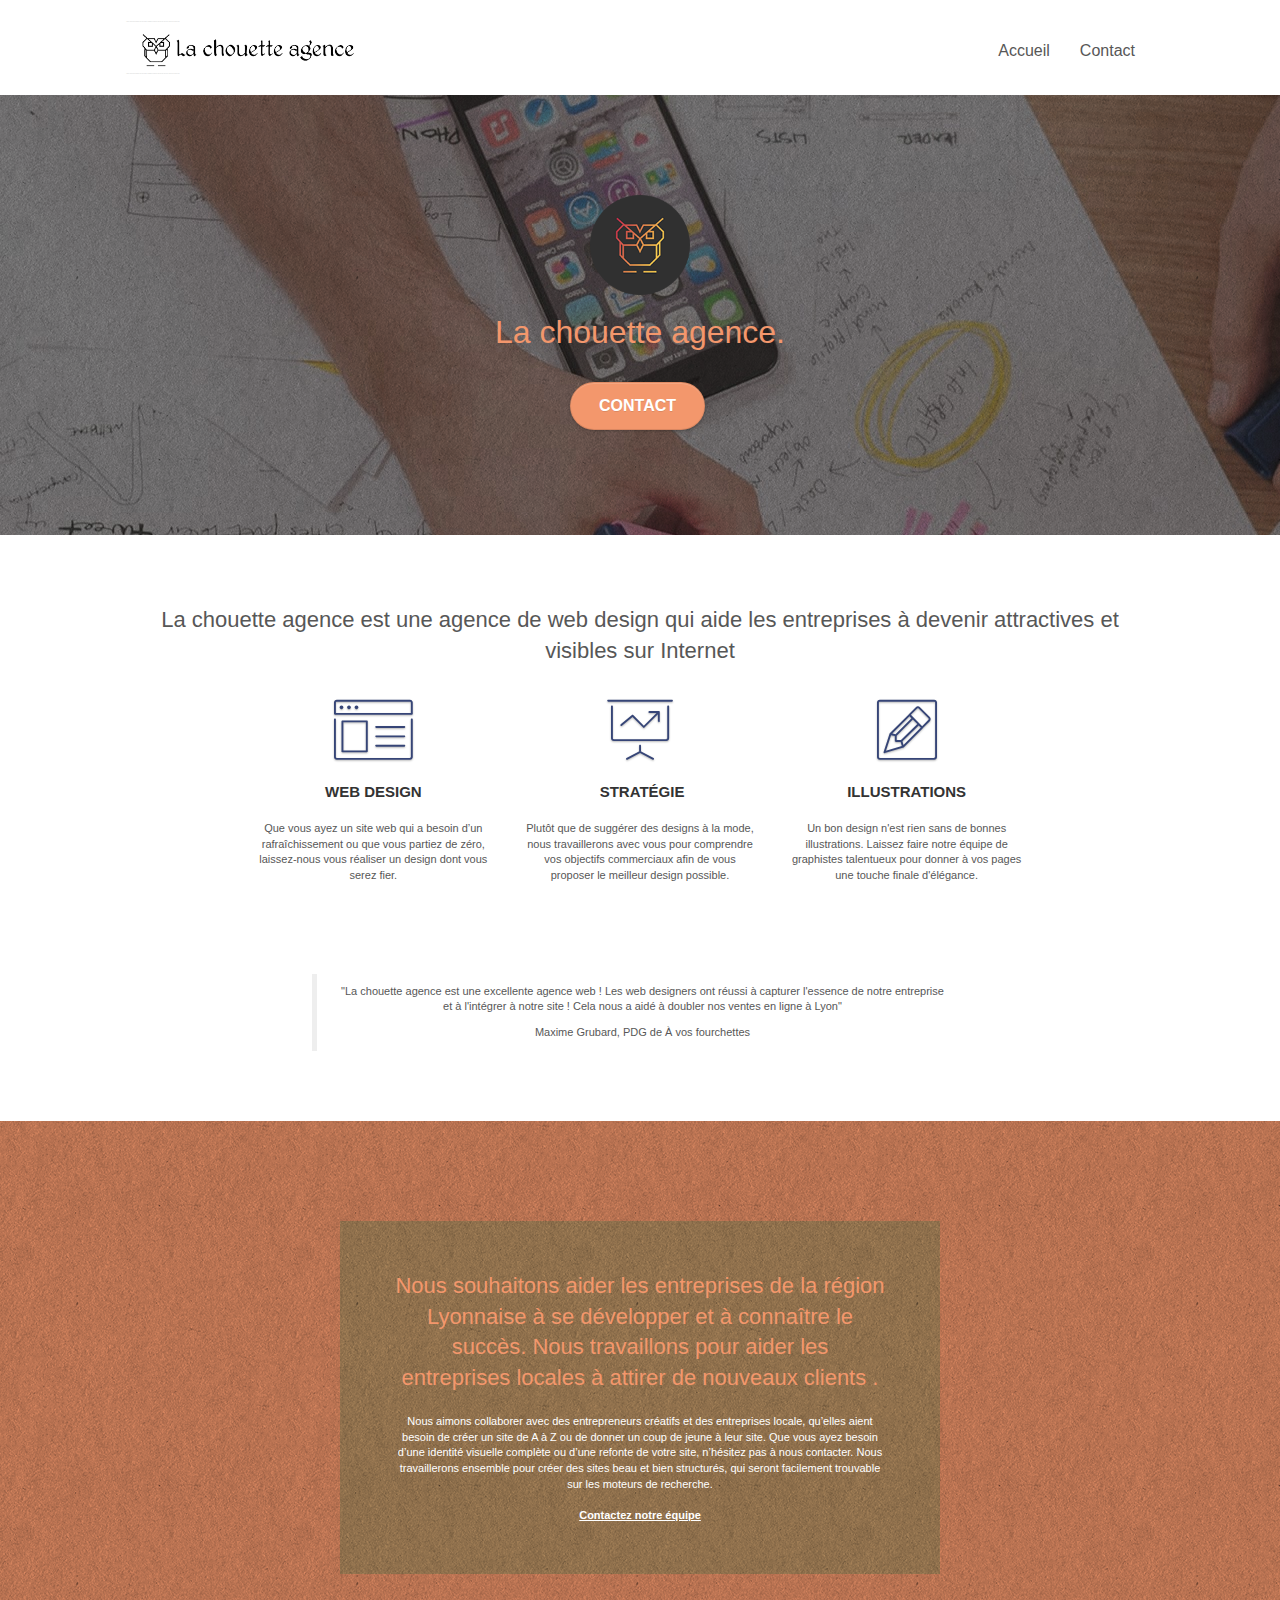
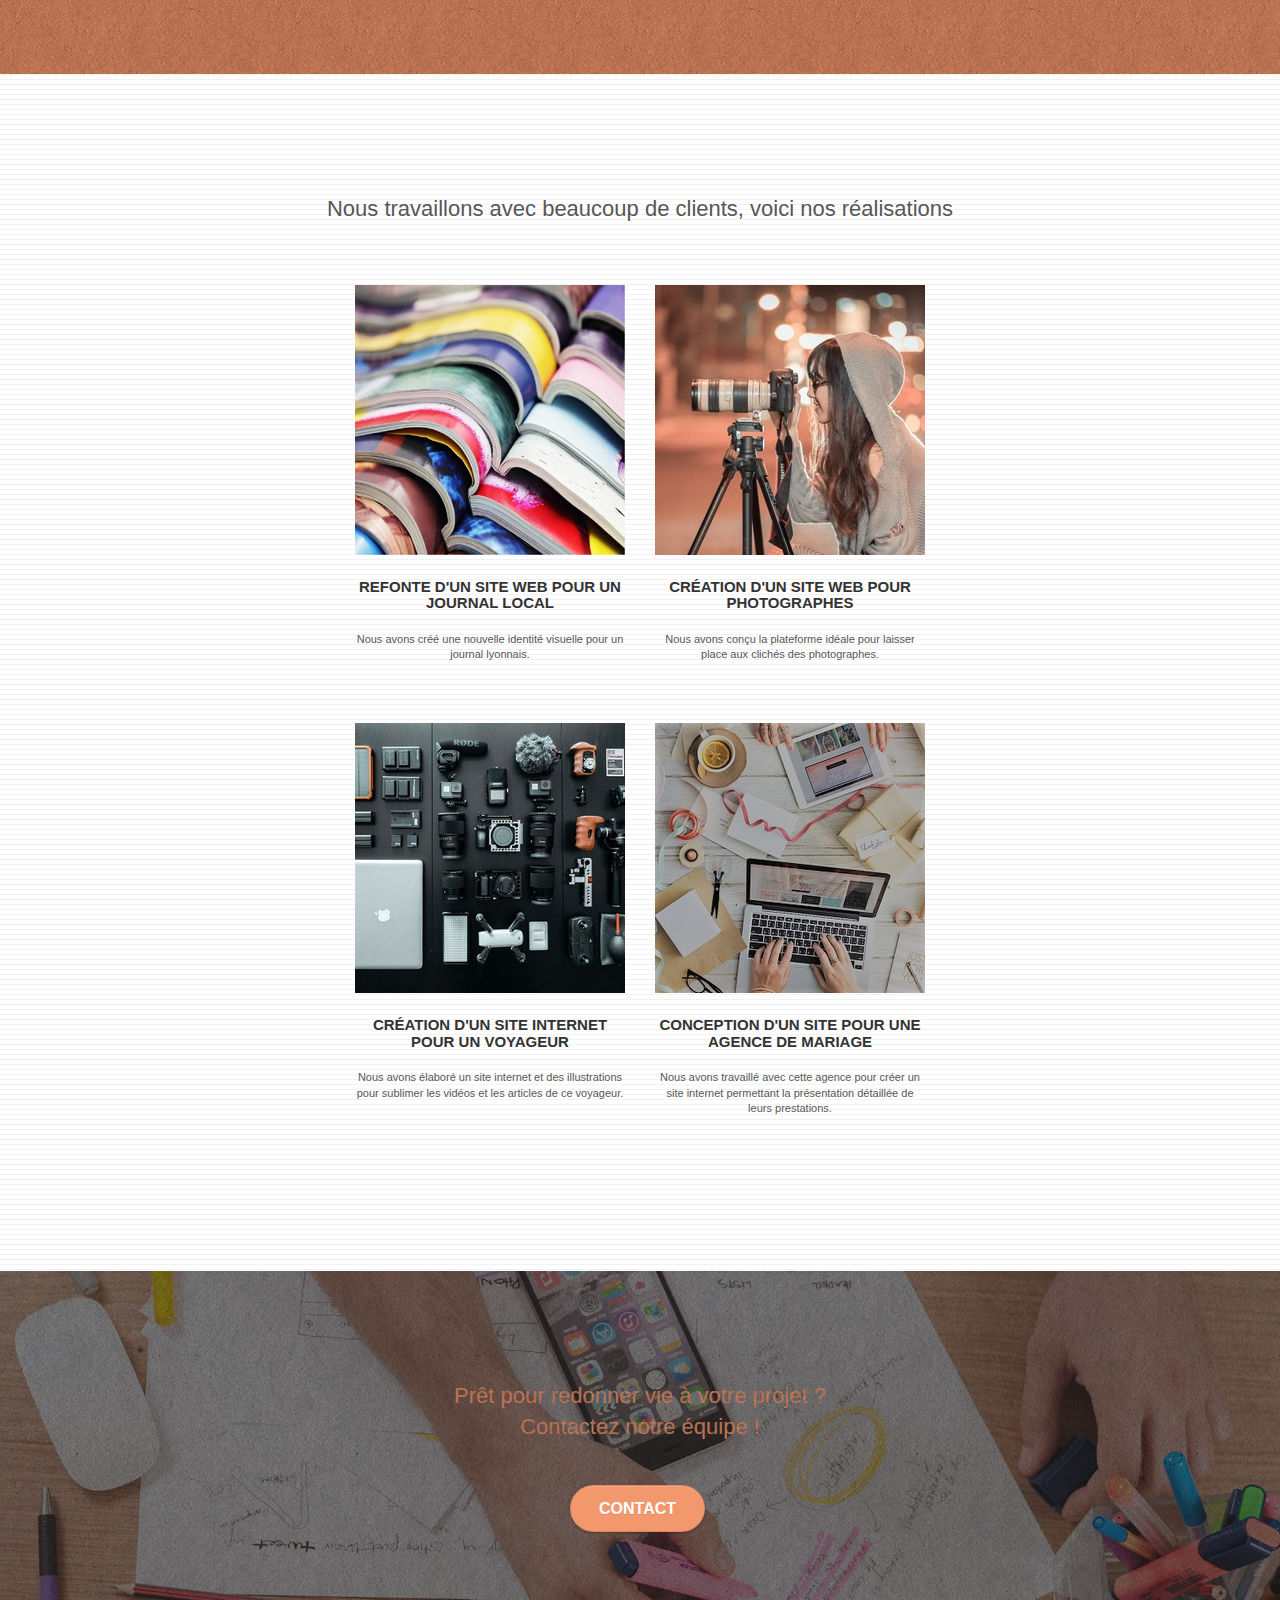
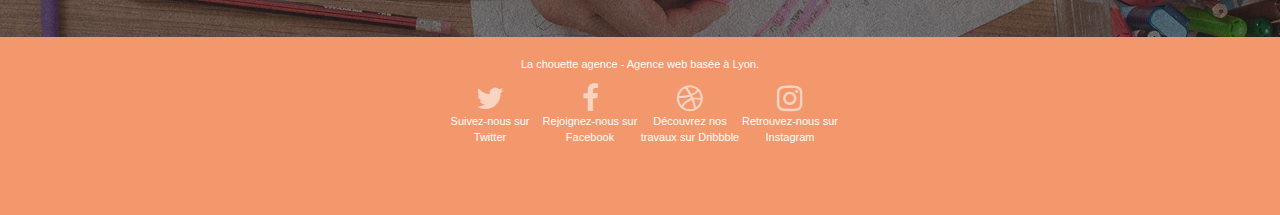
==== commit 50b28324: "#7 Modification liens" ====
--- a/index.html
+++ b/index.html
@@ -232,64 +232,29 @@
 					<div class="row row-no-gutters social">
 						<div class="col-sm-3">
 							<div class="text-center">
-								<a class="social" href="index.html"><span class="fa fa-twitter icon-md"></span></a>
-							</div>
-						</div>
-						<div class="col-sm-3">
-							<div class="text-center">
-								<a class="social" href="index.html"><span class="fa fa-facebook icon-md"></span></a>
-							</div>
-						</div>
-						<div class="col-sm-3">
-							<div class="text-center">
-								<a class="social" href="index.html"><span class="fa fa-dribbble icon-md"></span></a>
-							</div>
-						</div>
-						<div class="col-sm-3">
-							<div class="text-center">
-								<a class="social" href="index.html"><span class="fa fa-instagram icon-md"></span></a>
+								<a class="social" href="https://twitter.com"><span class="fa fa-twitter icon-md"></span>
+								<p class="text-center white">Suivez-nous sur Twitter</p></a>
+							</div>
+						</div>
+						<div class="col-sm-3">
+							<div class="text-center">
+								<a class="social" href="https://facebook.com"><span class="fa fa-facebook icon-md"></span>
+								<p class="text-center white">Rejoignez-nous sur Facebook</p></a>
+							</div>
+						</div>
+						<div class="col-sm-3">
+							<div class="text-center">
+								<a class="social" href="https://dribbble.com"><span class="fa fa-dribbble icon-md"></span>
+								<p class="text-center white">Découvrez nos travaux sur Dribbble</p></a>
+							</div>
+						</div>
+						<div class="col-sm-3">
+							<div class="text-center">
+								<a class="social" href="https://instagram.com"><span class="fa fa-instagram icon-md"></span>
+								<p class="text-center white">Retrouvez-nous sur Instagram</p></a>
 							</div>
 						</div>
 						<div class="keywords" style="color:#F3976C;">Agence web à paris, stratégie web, web design, illustrations, design de site web, site web, web, internet, site internet, site</div>
-					</div>
-					<div class="row">
-						<div class="col-sm-4">
-							Partenaires
-								<ul>
-									<li><a href="voiture.com">voiture.com</a></li>
-									<li><a href="pizza.com">pizza.com</a></li>
-									<li><a href="matoiture.com">matoiture.com</a></li>
-									<li><a href="immobilierseo.com">immobilierseo.com</a></li>
-								</ul>		
-						</div>
-						<div class="col-sm-4">
-							Annuaires liste 1
-							<ul>
-								<li><a href="annuaireagence.com">annuaireagence.com</a></li>
-								<li><a href="annuaireseo.com">annuaireseo.com</a></li>
-								<li><a href="annuairemarketing.com">annuairemarketing.com</a></li>
-								<li><a href="123seoture.com">123seo.com</a></li>
-								<li><a href="123site.com">123site.com</a></li>
-								<li><a href="annuairewordpress.com">annuairewordpress.com</a></li>
-								<li><a href="listeagence.com">listeagence.com</a></li>
-								<li><a href="meilleuresagencesparis.com">meilleuresagencesparis.com</a></li>
-								<li><a href="listeseo.com">listeseo.com</a></li>
-							</ul>
-						</div>
-						<div class="col-sm-4">
-							Annuaires liste 2
-							<ul>
-								<li><a href="betterseo.com">betterseo.com</a></li>
-								<li><a href="ameliorerseo.com">ameliorerseo.com</a></li>
-								<li><a href="seojuicelien.com">seojuicelien.com</a></li>
-								<li><a href="meilleursliens.com">meilleursliens.com</a></li>
-								<li><a href="liensagogo.com">liensagogo.com</a></li>
-								<li><a href="backlink.com">backlink.com</a></li>
-								<li><a href="linkjuiceannuaire.com">linkjuiceannuaire.com</a></li>
-								<li><a href="remontersurgoogle.com">remontersurgoogle.com</a></li>
-								<li><a href="vraiseofiable.com">vraiseofiable.com</a></li>
-							</ul>
-						</div>
 					</div>
 				</div>
 			</div>
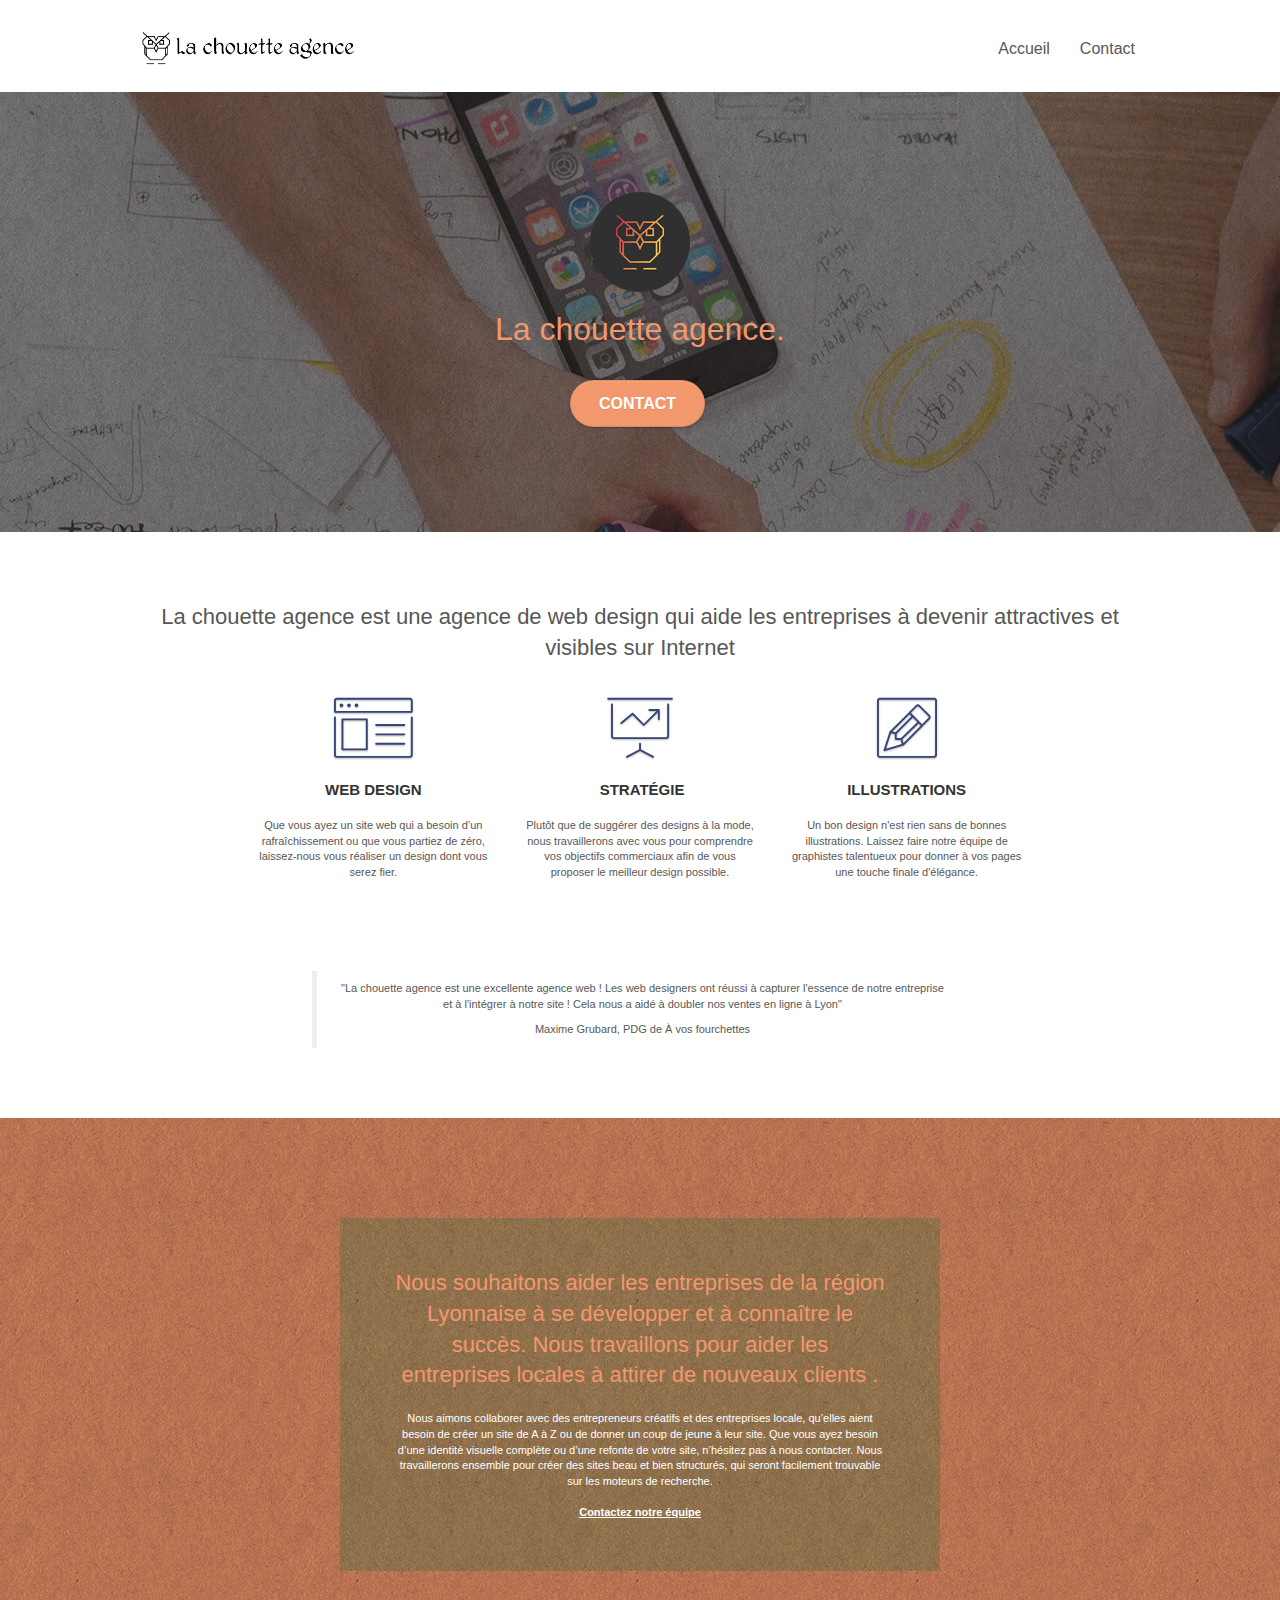
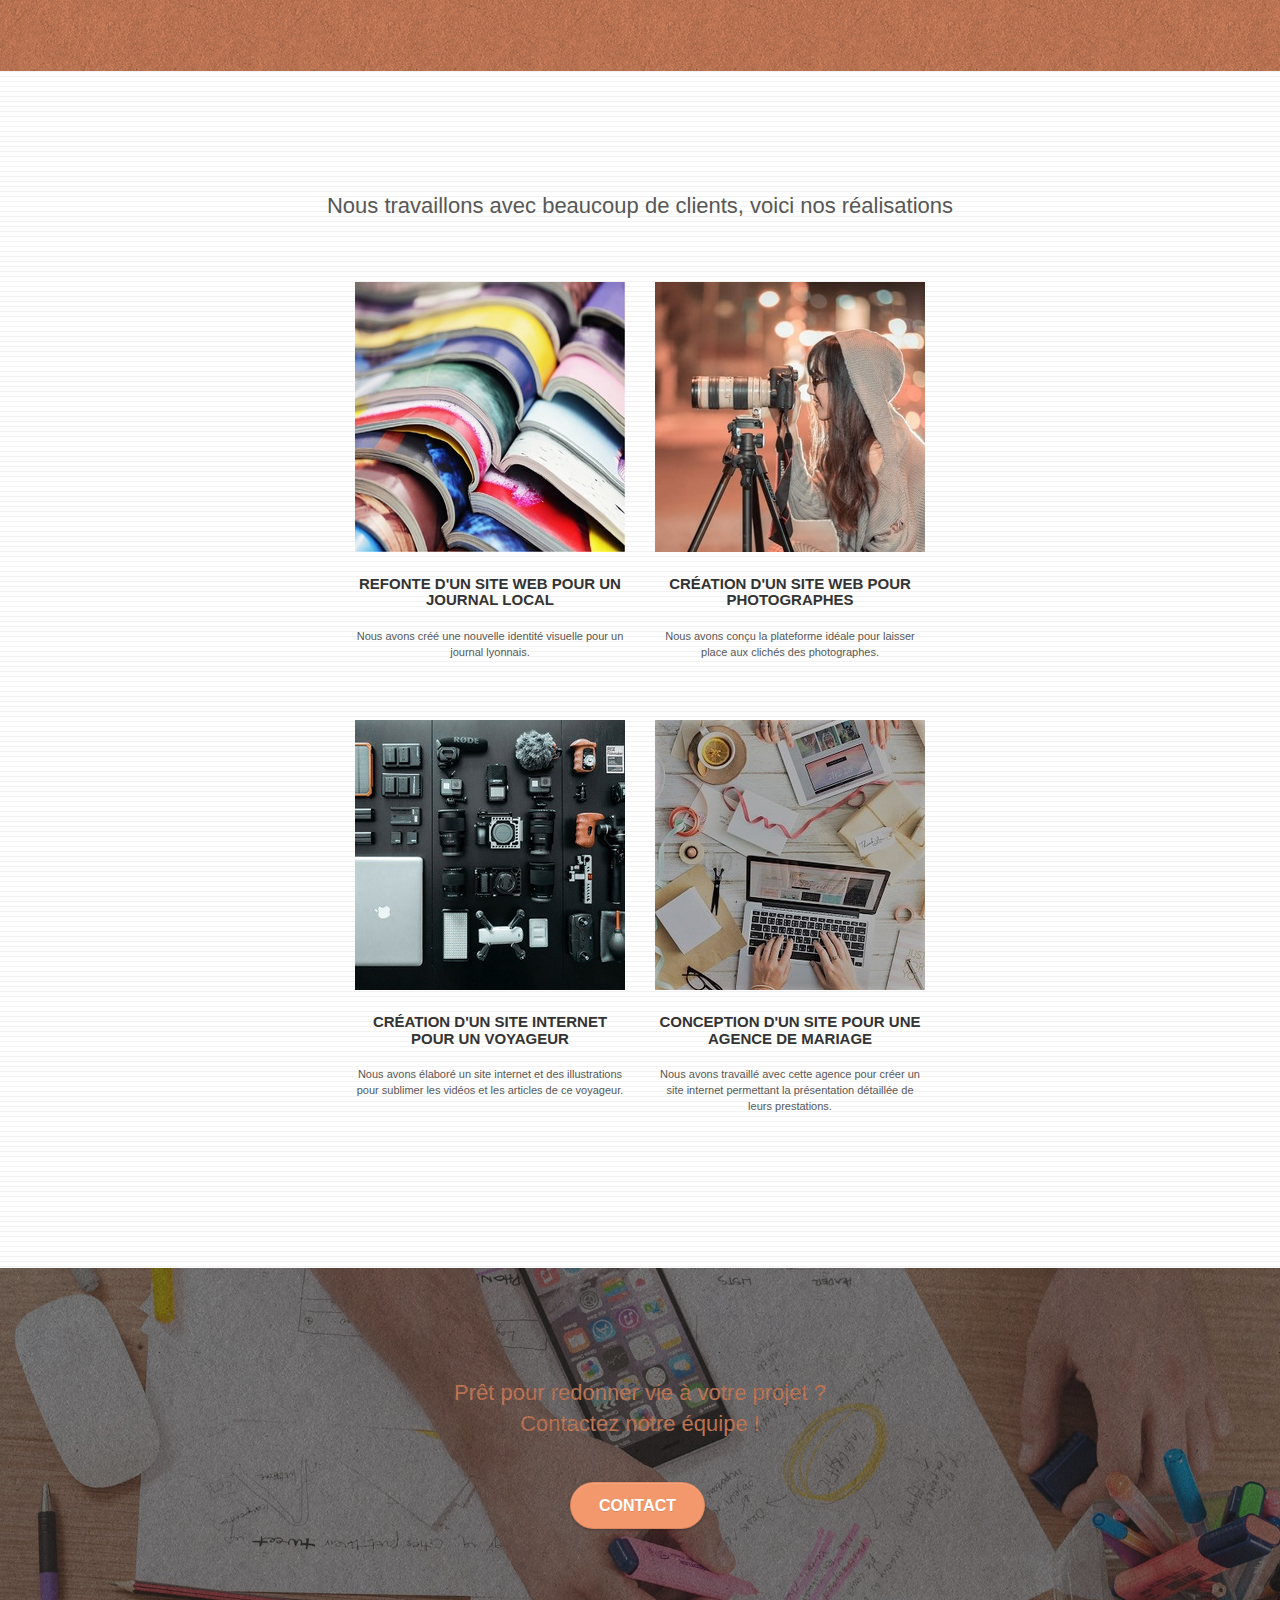
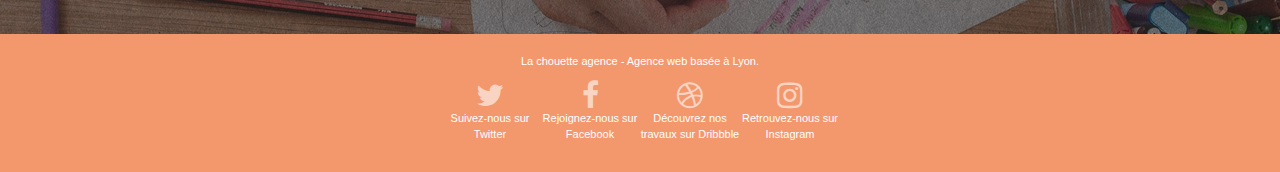
==== commit 68805d21: "#8 Suppression des keywords dissimulés" ====
--- a/index.html
+++ b/index.html
@@ -38,9 +38,7 @@
 
 			<nav class="navbar row">
 				<div class="navbar-header">
-					<div class="keywords" style="color:#cccccc;font-size:1px;">Agence web à paris, stratégie web, web design, illustrations, design de site web, site web, web, internet, site internet, site</div>
 					<a class="navbar-brand" href="index.html"><img src="img/la-chouette-agence.png" alt="paris web design logo agence web meilleure agence" height="40" /></a>
-					<div class="keywords" style="color:#cccccc;font-size:1px;">Agence web à paris, stratégie web, web design, illustrations, design de site web, site web, web, internet, site internet, site</div>
 					<button id="nav-toggle" type="button" class="ui-navbar-toggle navbar-toggle" data-toggle="collapse" data-target=".navbar-1">
 						<span class="sr-only">Toggle navigation</span><span class="icon-bar"></span><span class="icon-bar"></span><span class="icon-bar"></span>
 					</button>
@@ -254,7 +252,6 @@
 								<p class="text-center white">Retrouvez-nous sur Instagram</p></a>
 							</div>
 						</div>
-						<div class="keywords" style="color:#F3976C;">Agence web à paris, stratégie web, web design, illustrations, design de site web, site web, web, internet, site internet, site</div>
 					</div>
 				</div>
 			</div>
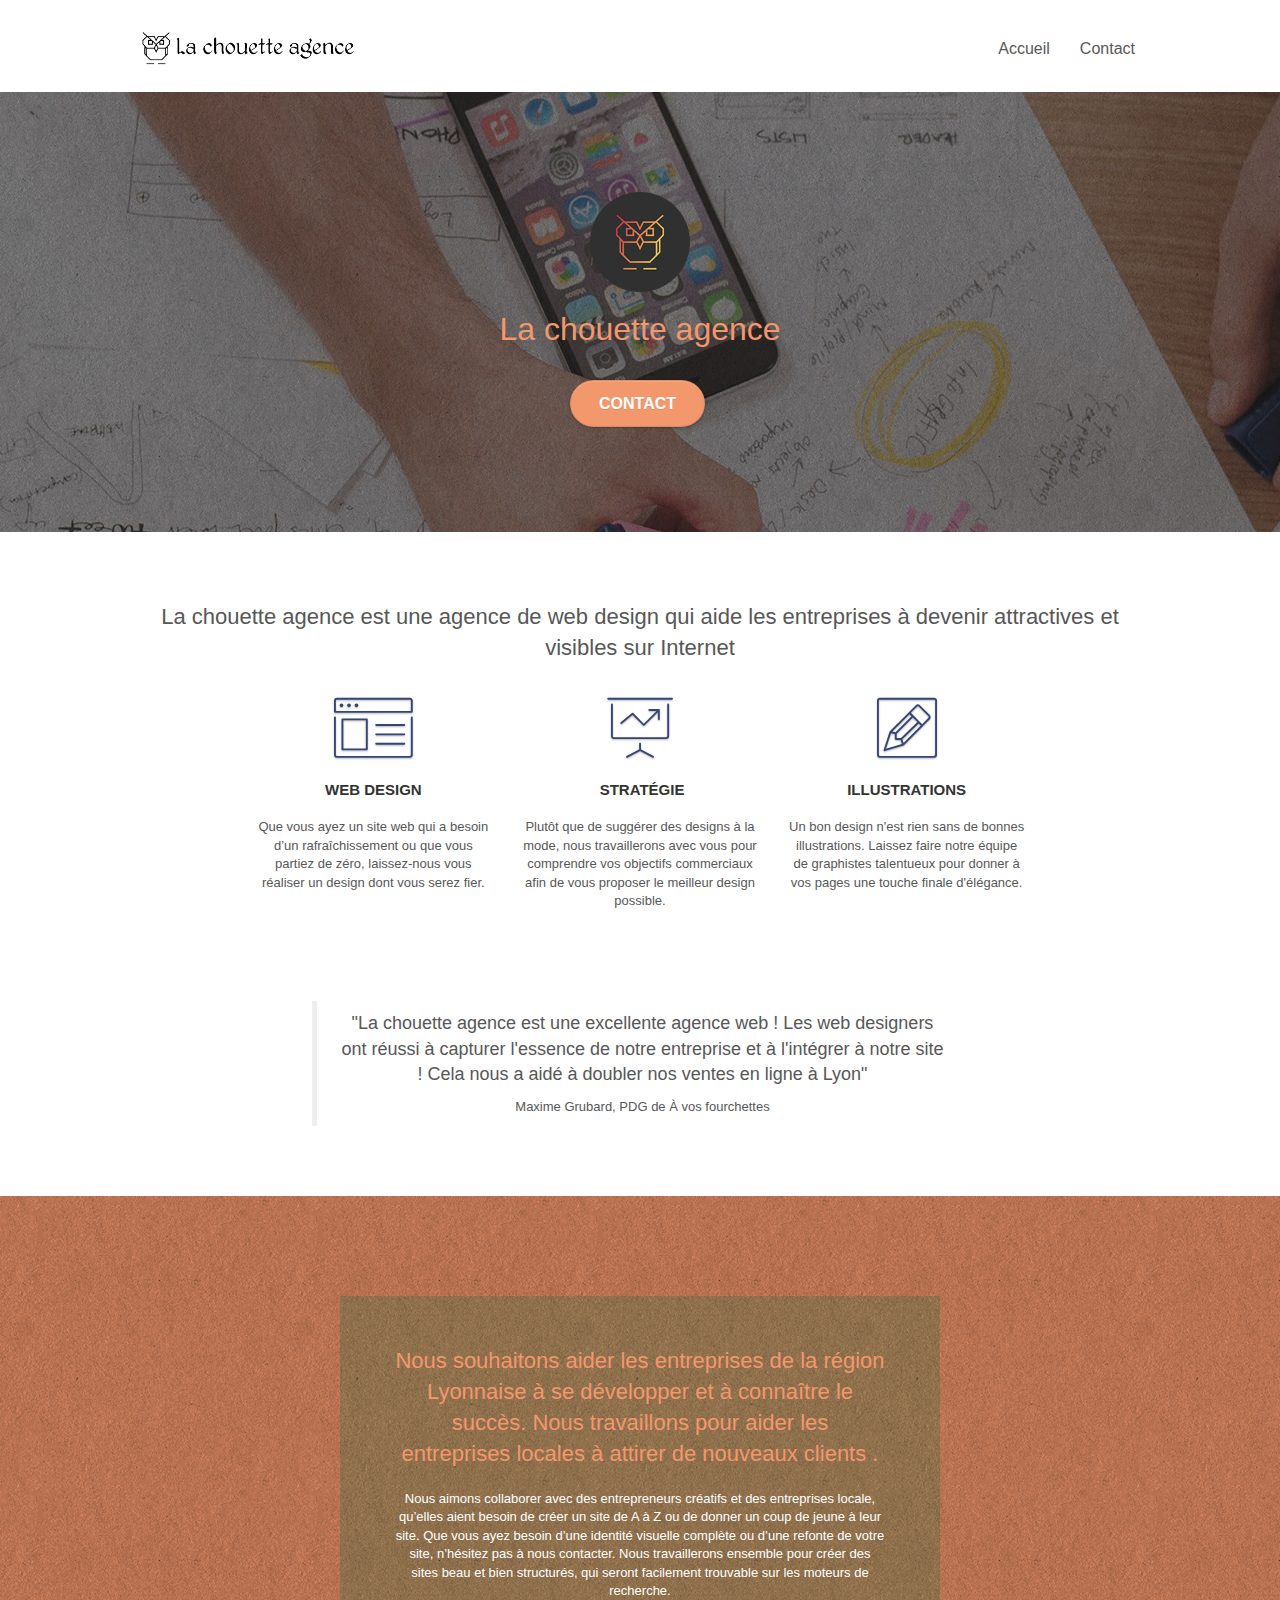
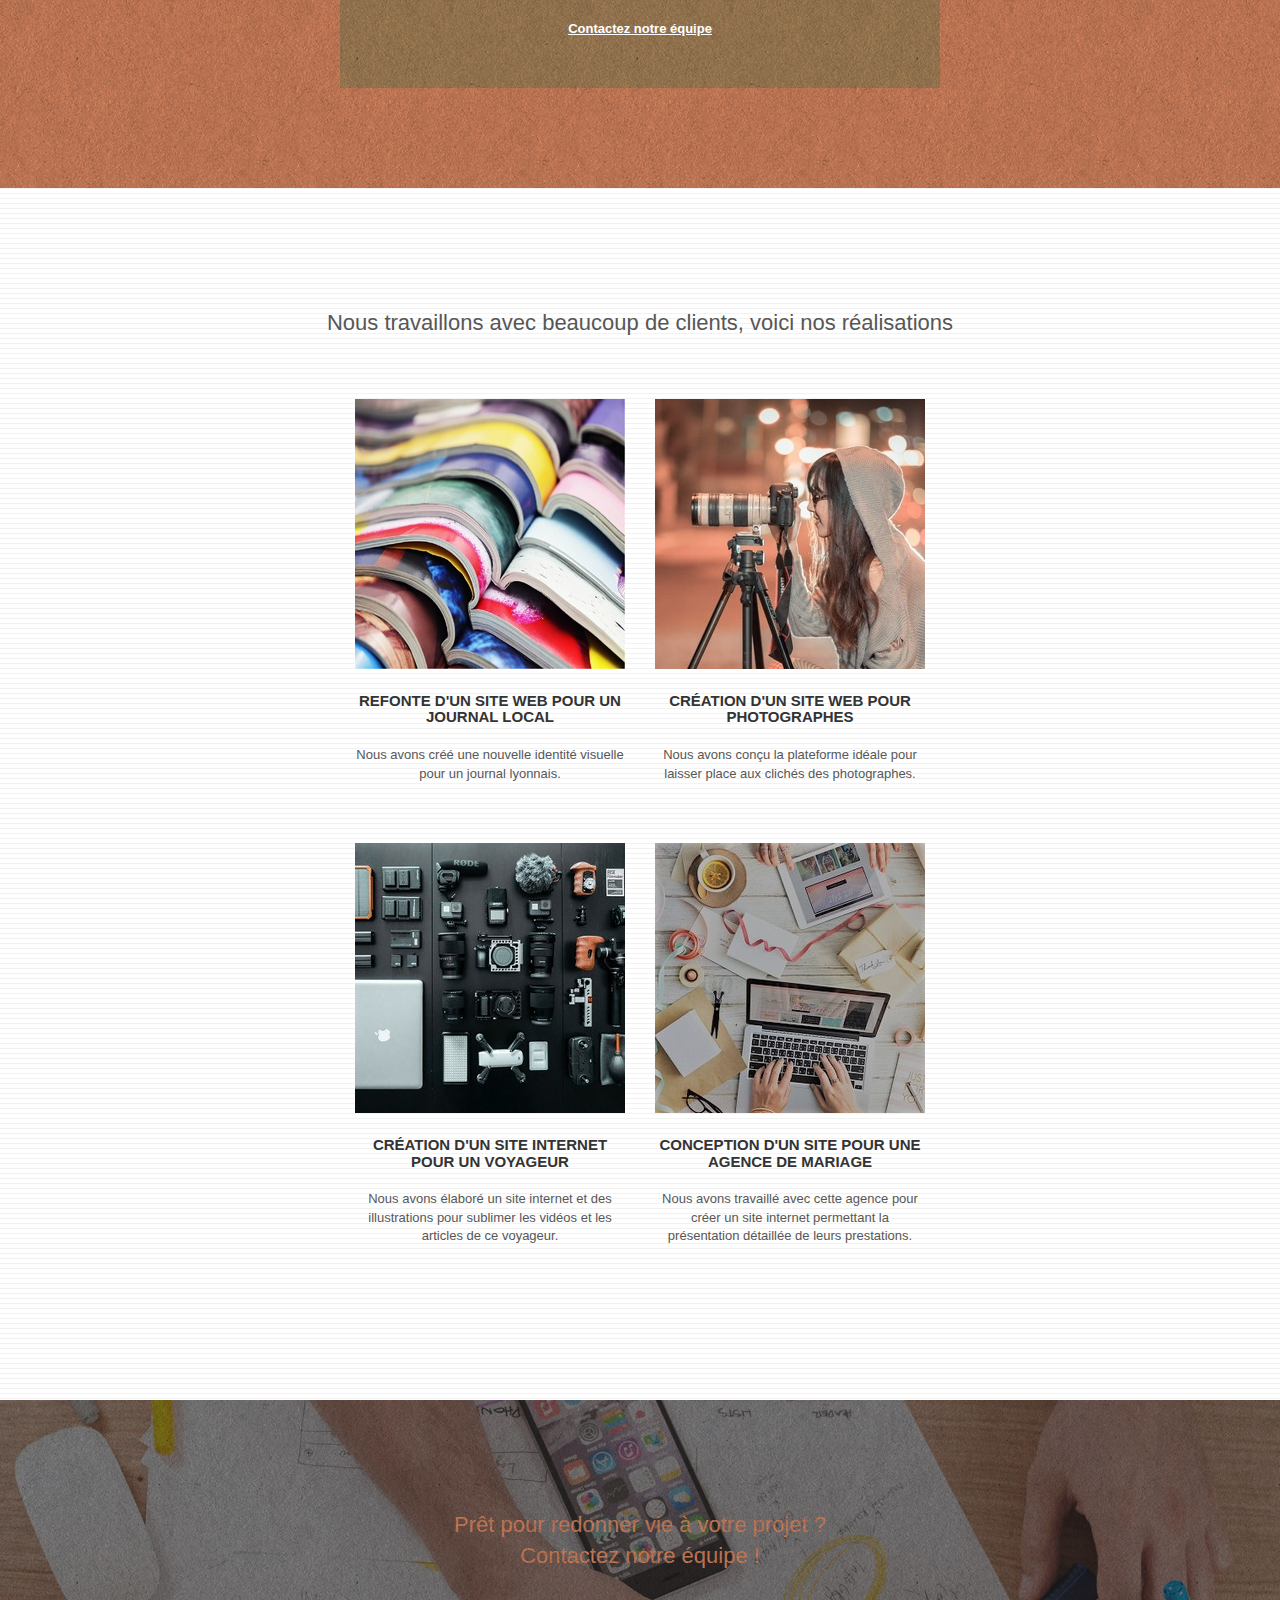
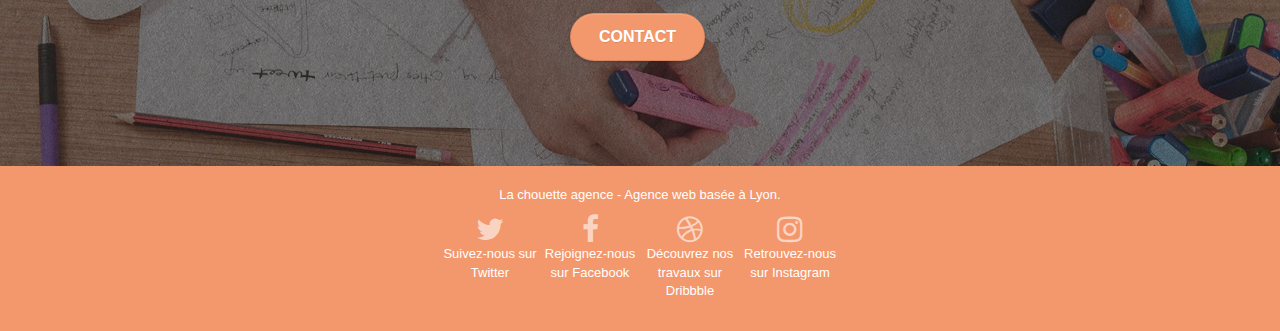
==== commit 6c8b9653: "#10 Modification tailles de police" ====
--- a/index.html
+++ b/index.html
@@ -68,7 +68,7 @@
 				<div class="col-sm-12">
 					<img src="img/logo.png" class="center-block image-resize-mode" width="100" alt="La chouette agence, agence web paris, création logo paris" />
 					<h1 class="text-center hero-bloc-text tc-white ">
-						La chouette agence.
+						La chouette agence
 					</h1>
 					<div class="text-center">
 						<a href="page2.html" class="btn btn-lg btn-clean btn-rd cta-hero btn-atomic-tangerine" id="cta-hero">Contact</a>
@@ -125,8 +125,8 @@
 			<div class="row voffset-lg voffset">
 				<div class="col-xs-12 col-md-8 col-md-offset-2 text-center">
 					<blockquote> 
-						<p>"La chouette agence est une excellente agence web ! Les web designers ont réussi à capturer l'essence de notre entreprise et à l'intégrer à notre site ! Cela nous a aidé à doubler nos ventes en ligne à Lyon"</p>
-						<p>Maxime Grubard, PDG de À vos fourchettes</p>
+						<p class="quote">"La chouette agence est une excellente agence web ! Les web designers ont réussi à capturer l'essence de notre entreprise et à l'intégrer à notre site ! Cela nous a aidé à doubler nos ventes en ligne à Lyon"</p>
+						<p class="author">Maxime Grubard, PDG de À vos fourchettes</p>
 					</blockquote>
 				</div>
 			</div>
--- a/style.css
+++ b/style.css
@@ -677,7 +677,7 @@
 }
 
 p {
-    font-size: 11px;
+    font-size: 13px;
 }
 
 .tight-width-whitespace {
@@ -1039,4 +1039,8 @@
     .bloc-mob-center-text {
         text-align: center;
     }
+}
+
+.quote {
+    font-size: 18px;
 }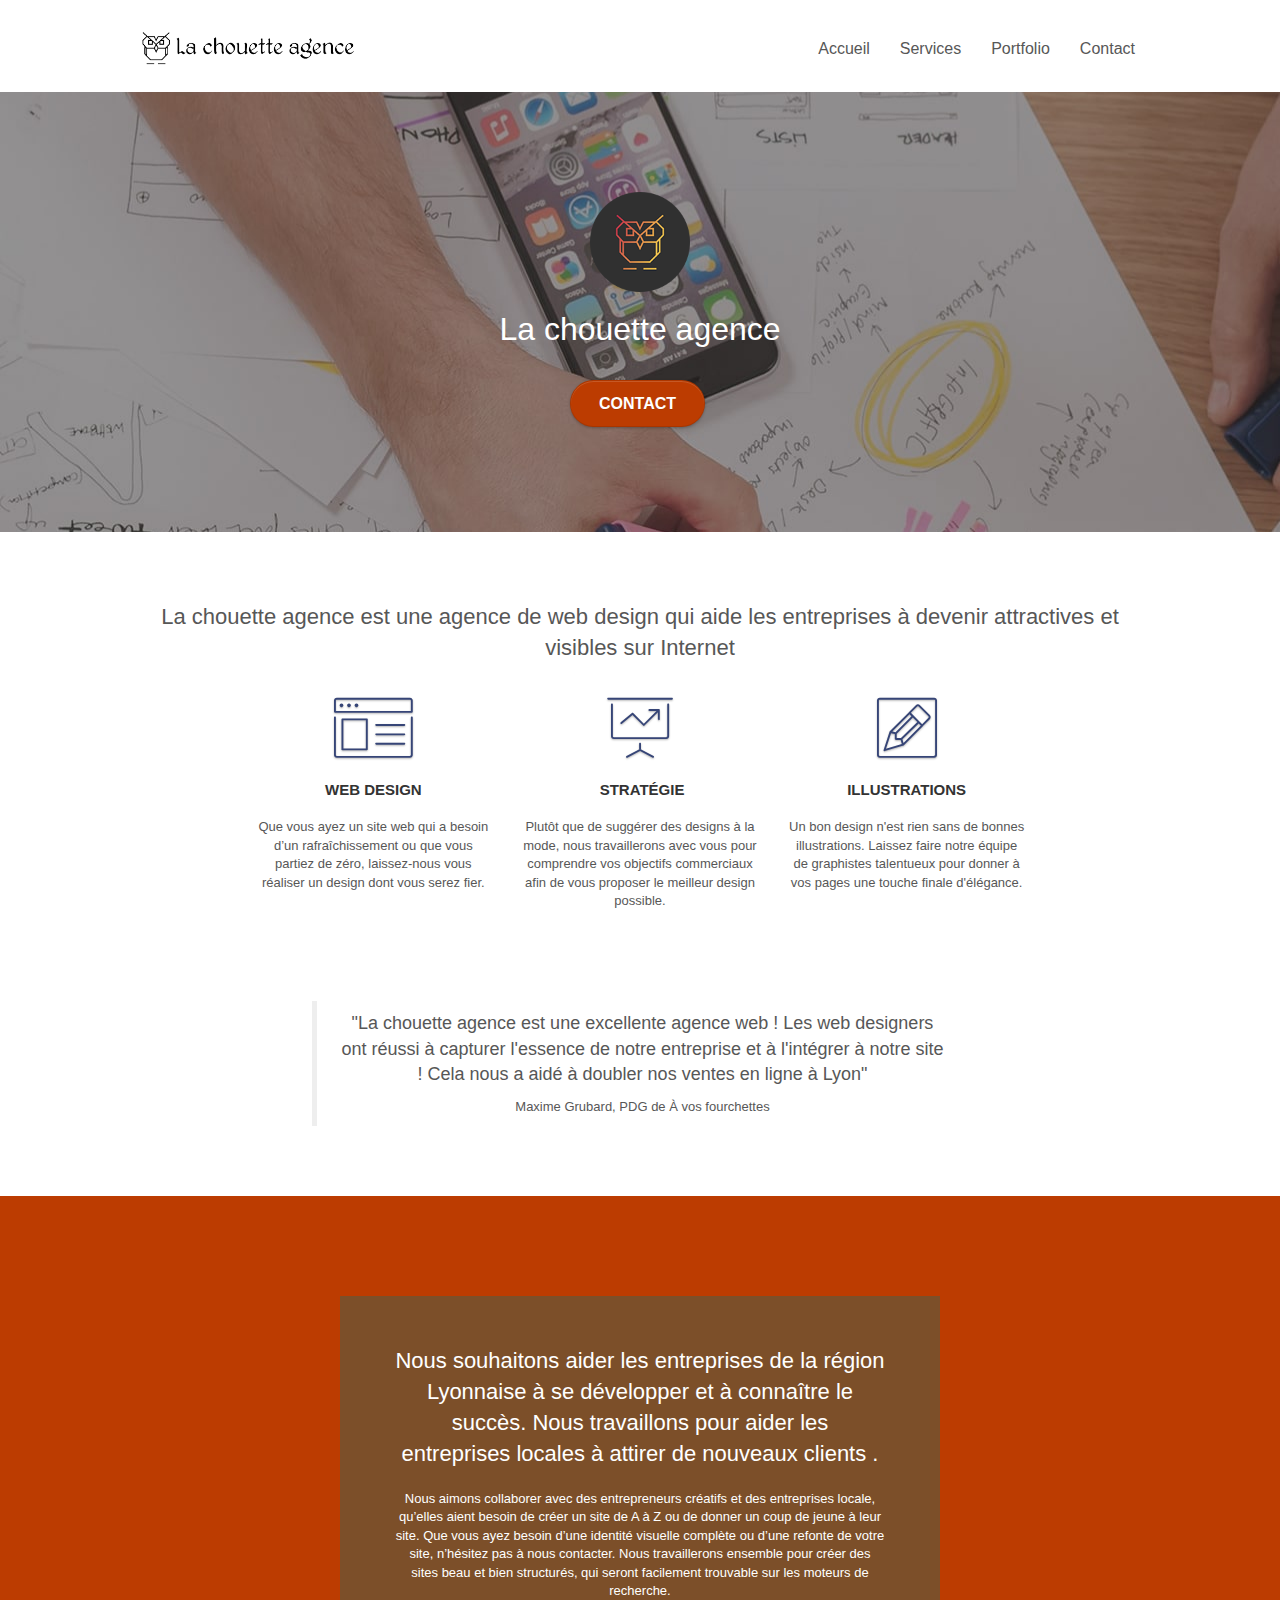
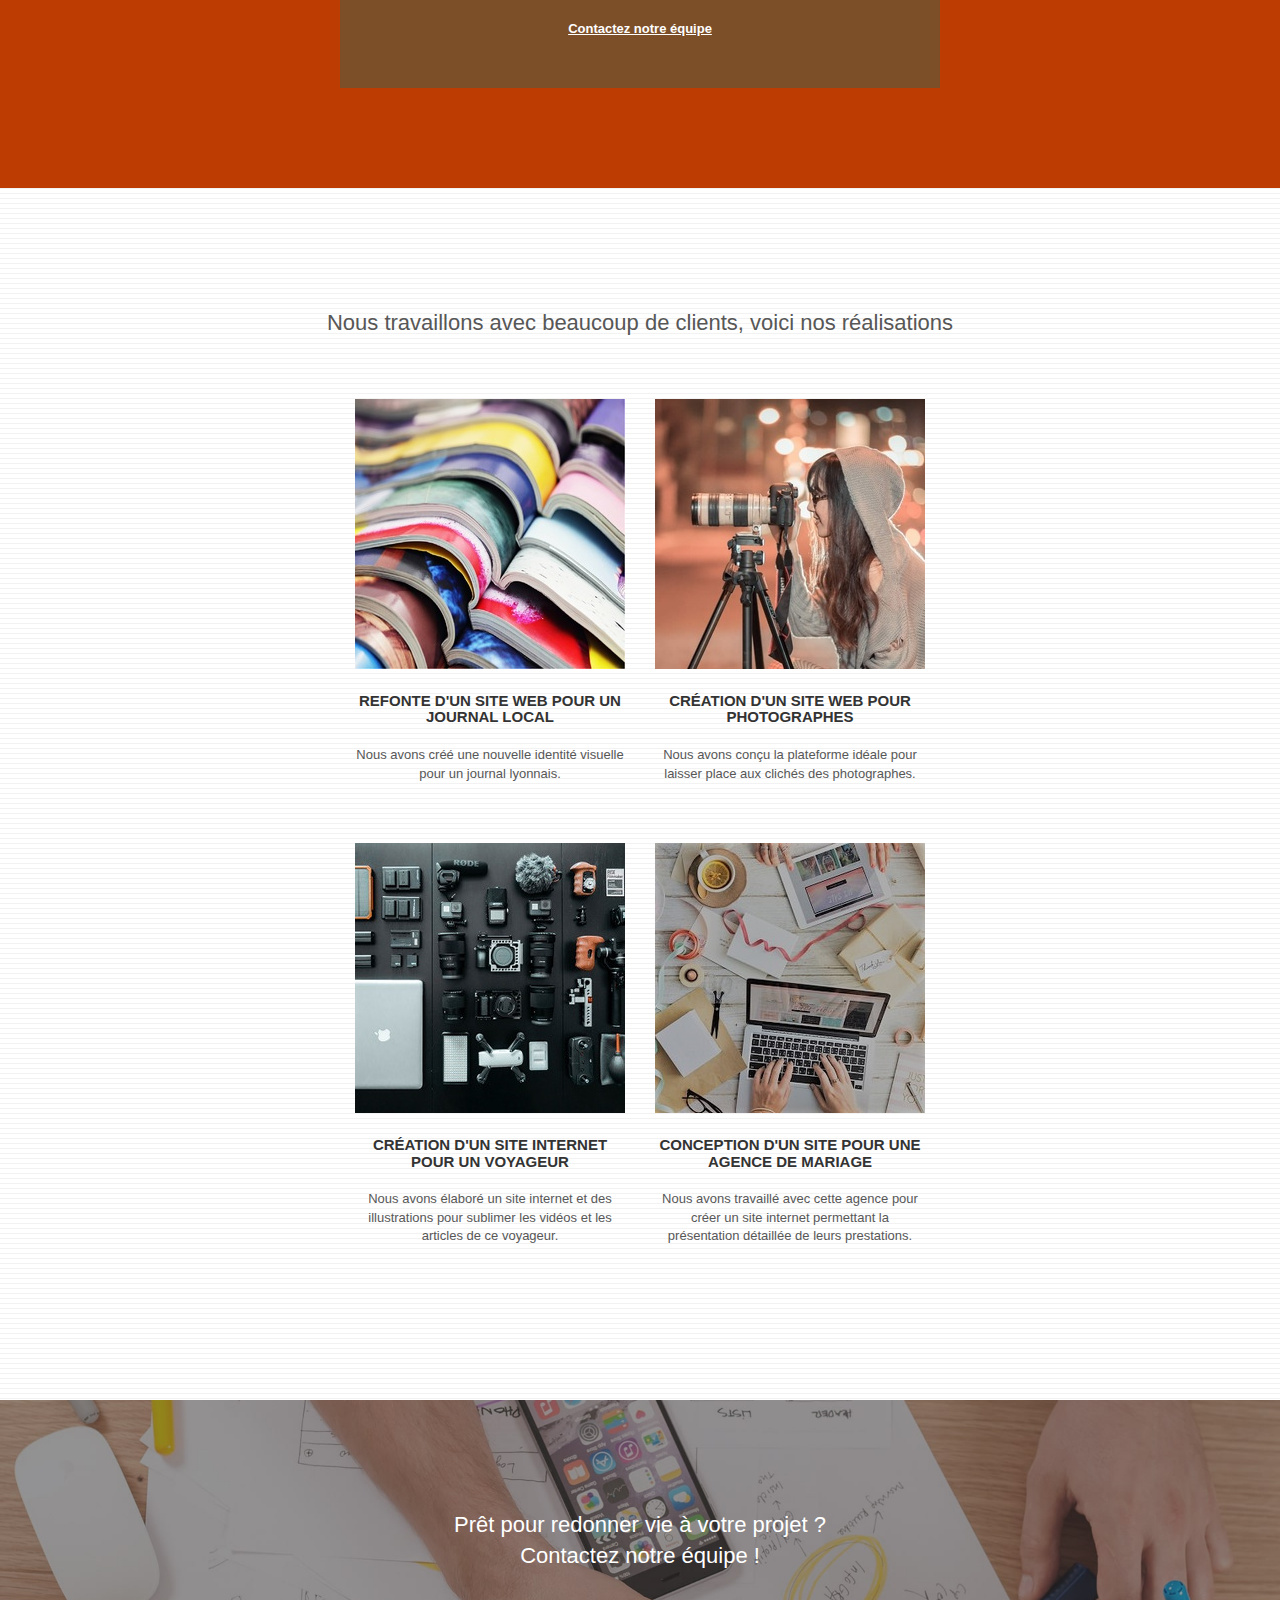
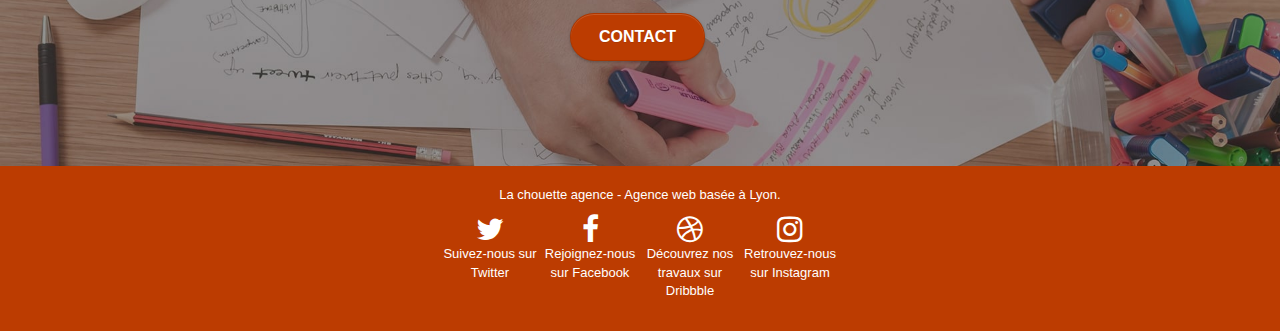
==== commit a4070dd5: "#12 Modification menu index.html" ====
--- a/index.html
+++ b/index.html
@@ -49,6 +49,10 @@
 							<a href="index.html">Accueil</a>
 						</li>
 						<li>
+							<a href="#bloc-2-services">Services</a>
+						</li>
+						<li>
+							<a href="#bloc-4-portfolio">Portfolio</a>
 						</li>
 						<li>
 							<a href="page2.html">Contact</a>
--- a/style.css
+++ b/style.css
@@ -91,7 +91,6 @@
 }
 
 .texture-paper::before {
-    background: url("img/texture-paper.png");
     background-size: 280px 280px;
 }
 
@@ -133,7 +132,7 @@
 .d-bloc h5 a,
 .d-bloc h6 a,
 .d-bloc p a {
-    color: rgba(255, 255, 255, .6);
+    color: rgba(255, 255, 255);
 }
 
 .d-bloc .a-btn:hover,
@@ -753,7 +752,7 @@
 }
 
 .black-background {
-    background-color: rgba(165, 147, 99, 0.7);
+    background-color: rgba(97, 87, 59, 0.7);
     padding: 40px 40px 40px 40px;
 }
 
@@ -771,15 +770,15 @@
 }
 
 .bgc-atomic-tangerine {
-    background-color: #F3976C;
+    background-color: #bc3c01;
 }
 
 .tc-white {
-    color: #F3976C!important;
+    color: white!important;
 }
 
 .btn-atomic-tangerine {
-    background: #F3976C;
+    background: #bc3c01;
     color: #FFFFFF!important;
 }
 
